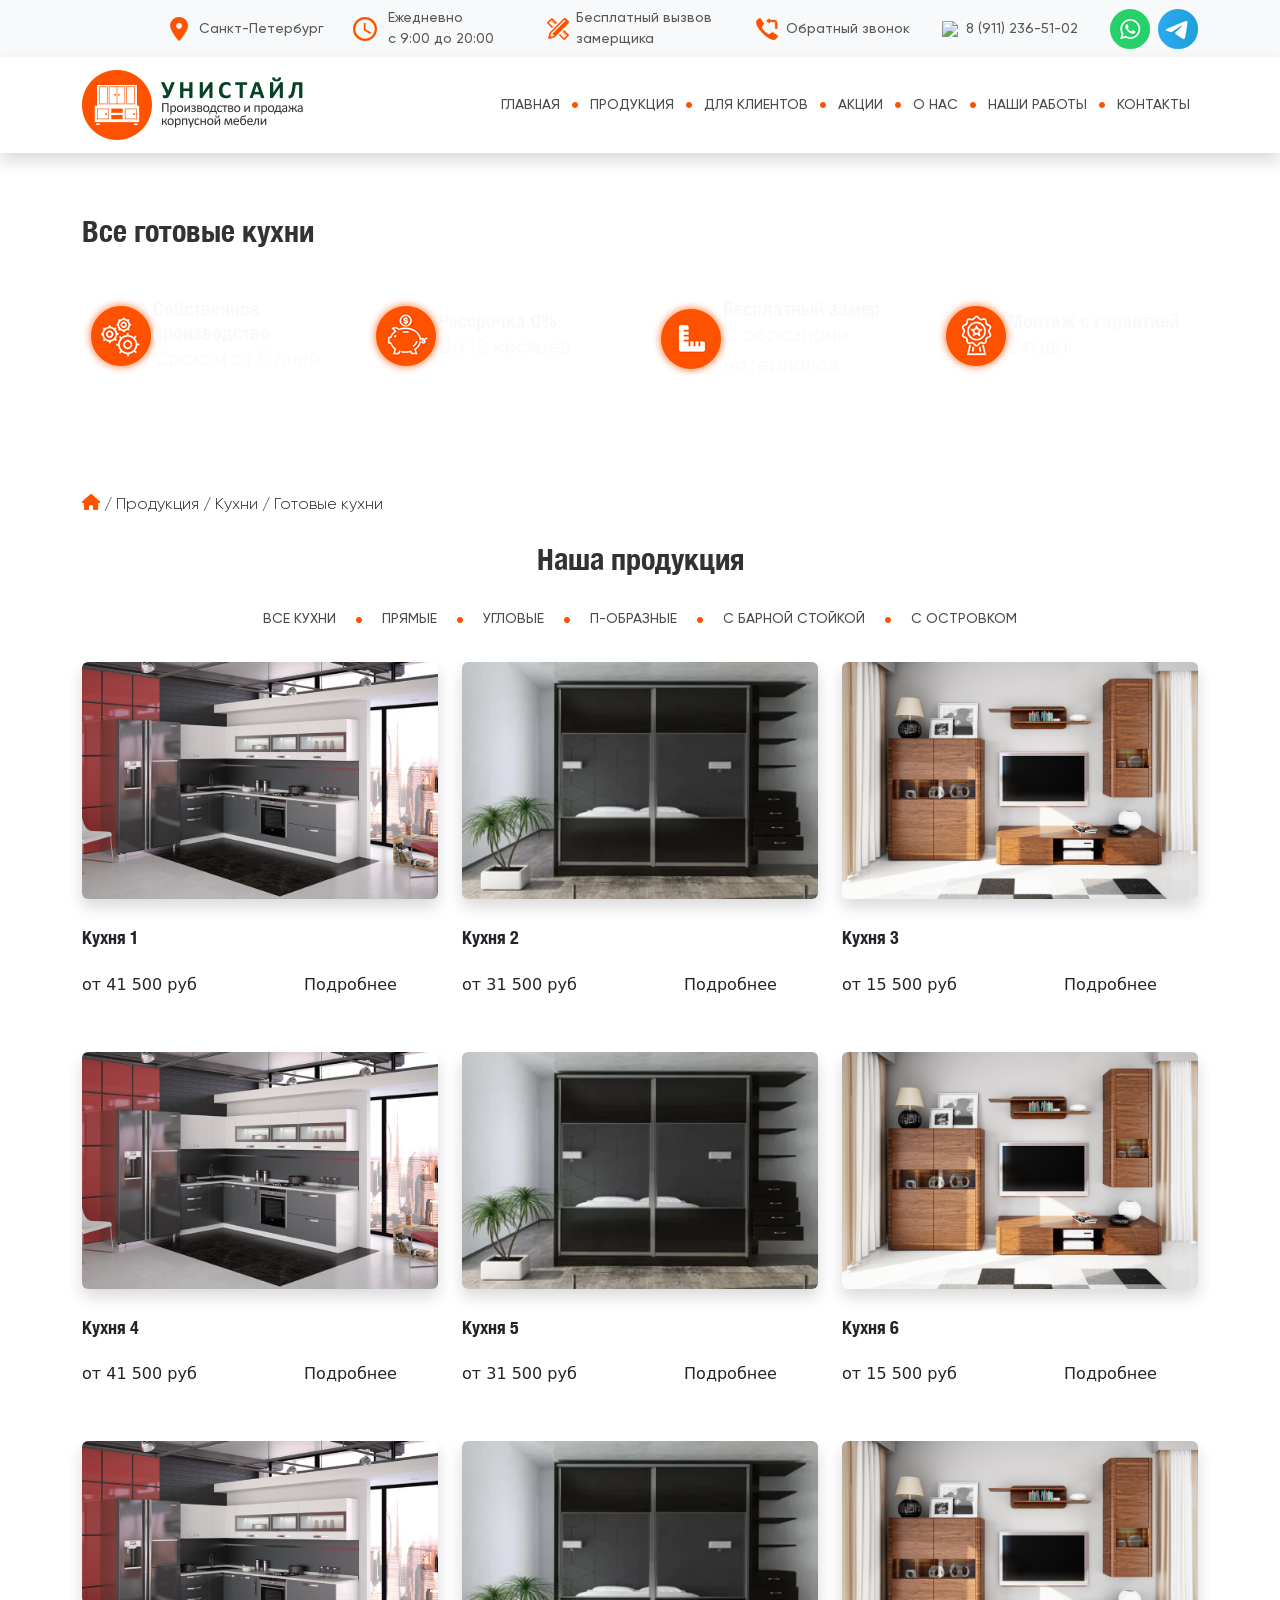
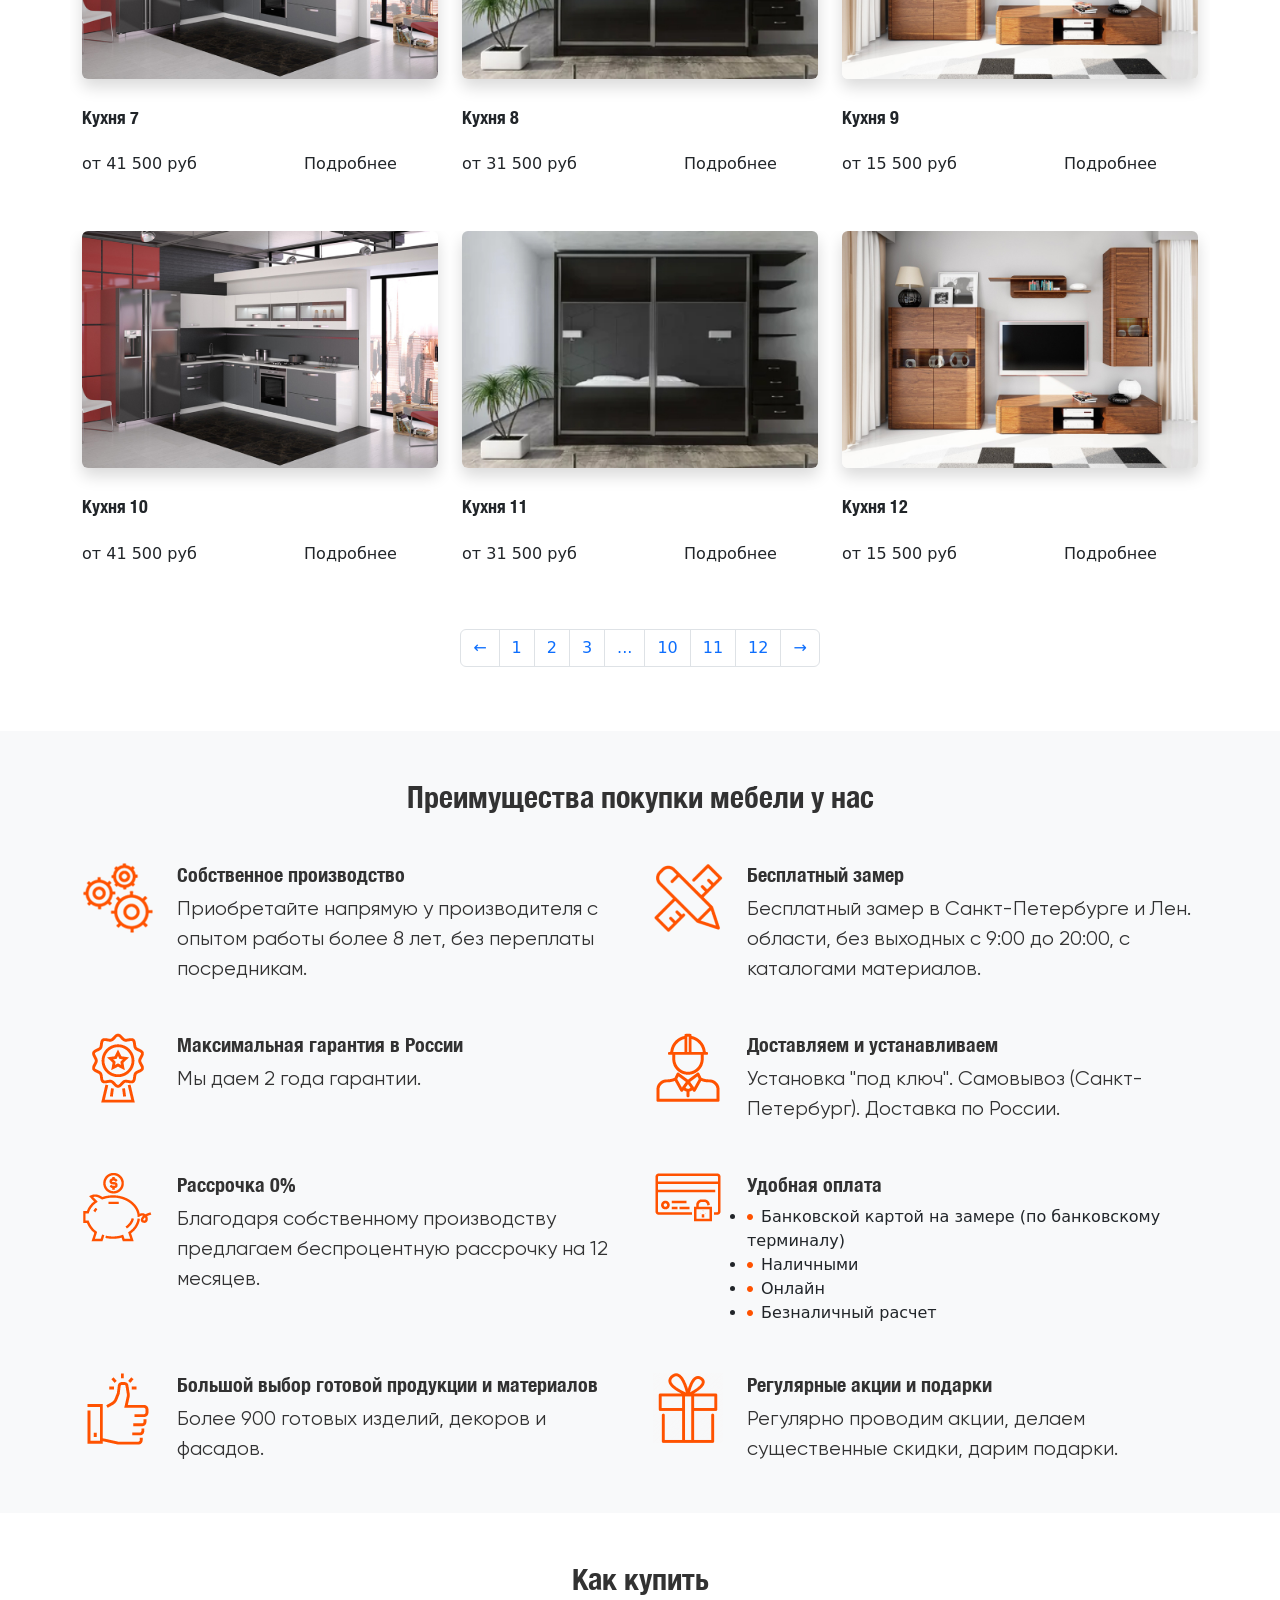
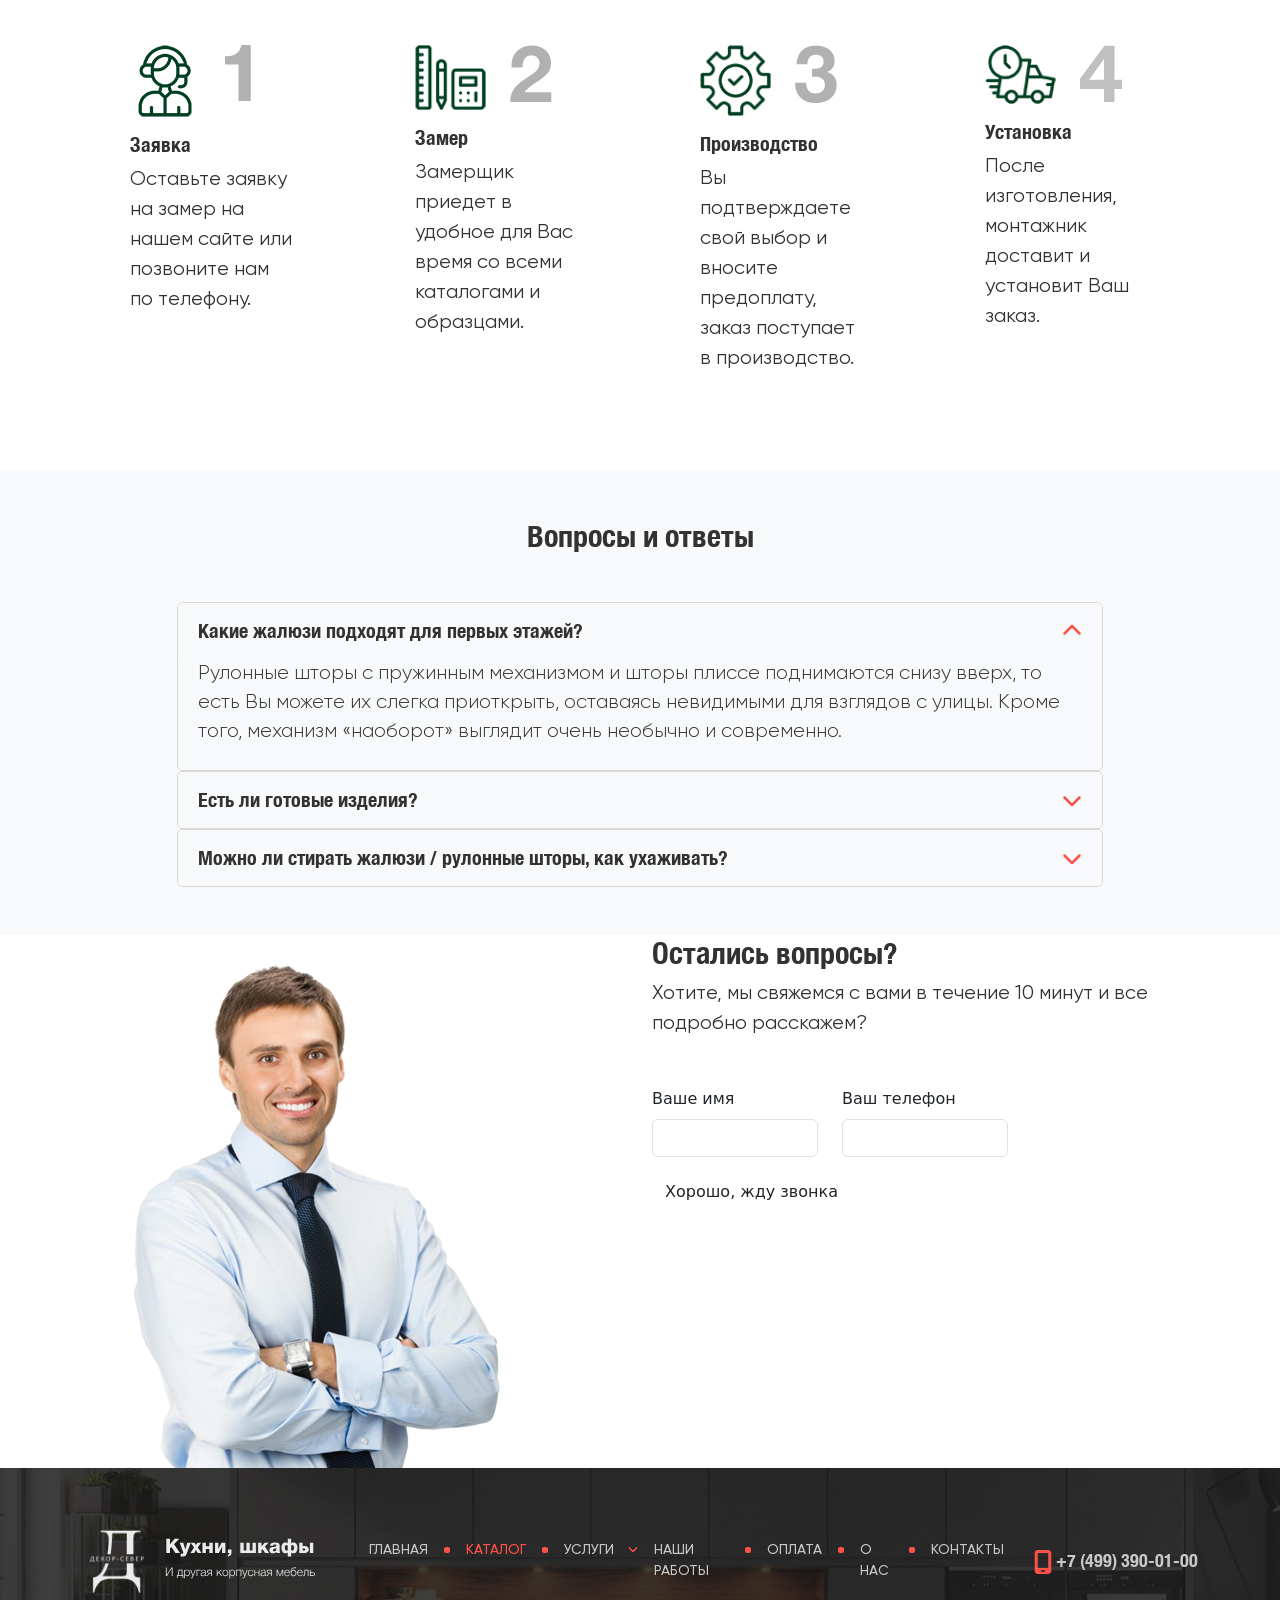
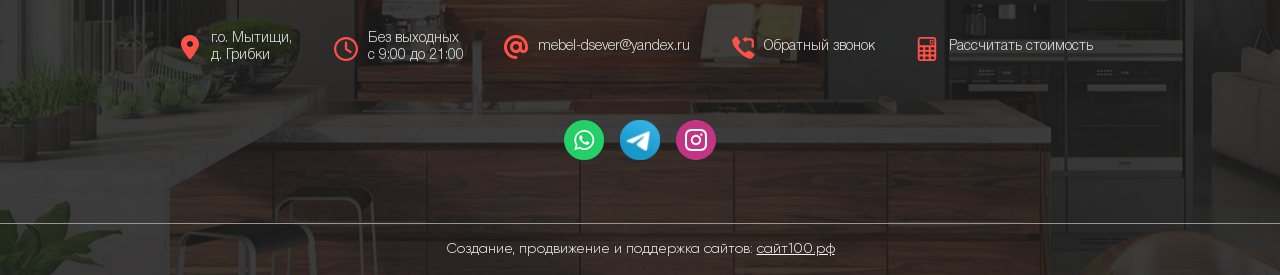
==== archive-product.html @ 32881d98 "Первый коммит" ====
<!doctype html>
<html lang="ru">
	<head>
		<!-- Required meta tags -->
		<meta charset="utf-8">
		<meta name="viewport" content="width=device-width, initial-scale=1">

		<!-- Bootstrap CSS -->
		<link href="css/bootstrap.min.css" rel="stylesheet">
		
		<!-- Style CSS -->
		<link href="css/theme.css" rel="stylesheet">
		<link href="css/theme-new.css" rel="stylesheet">
		
		<!-- Quiz CSS -->
		<link href="css/quiz.css" rel="stylesheet">

		<title>Каталог готовых кухонь «Унистайл»</title>
	</head>
	<body>
		
		
		<nav class="navbar navbar-expand-xl navbar-light bg-light d-none d-lg-block py-0" style="border-bottom: 1px solid #d7d7d7">
			<div class="container">
				<div class="collapse navbar-collapse" id="navbarSupportedContent1">
					<ul class="navbar-nav ms-auto mb-2 mb-lg-0 align-items-center">
						<li class="nav-item me-3">
							<a class="nav-link"><img src="img/ico/location.png" class="me-2">Санкт-Петербург</a>
						</li>
						<li class="nav-item me-3">
							<div class="row align-items-center">
								<div class="col-2">
									<img src="img/ico/clock-ico.png" style="position: relative; right: -5px;">
								</div>
								<div class="col-10">
									<span class="nav-link">Ежедневно<br>с 9:00 до 20:00</span>
								</div>
							</div>
						</li>
						<li class="nav-item me-3">
							<a class="nav-link" href="" data-bs-toggle="modal" data-bs-target="#measurerModal">
								<div class="row align-items-center">
									<div class="col-2">
										<img src="img/ico/vyzov-na-zamer-ico.png" style="position: relative; left: 5px;">
									</div>
									<div class="col-10" id="vyzov-na-zamer-top-menu-line-height">
										<span >Бесплатный вызвов<br>замерщика</span>
									</div>
								</div>
							</a>
						</li>
						<li class="nav-item me-3">
							<a class="nav-link" href="" data-bs-toggle="modal" data-bs-target="#callbackModal"><img src="img/ico/callback-ico.png" class="me-2">Обратный звонок</a>
						</li>
						<li class="nav-item me-3">
							<a id="top-menu-tel" class="nav-link" href="#"><img src="img/ico/mobail-phone-ico.png" class="me-2">8 (911) 236-51-02</a>
						</li>
						<li class="nav-item">
							<a class="nav-link ico-button pe-0" href="#"><img src="img/ico/whatsapp-ico.png"></a>
						</li>
						<li class="nav-item">
							<a class="nav-link ico-button pe-0" href="#"><img src="img/ico/telegram-ico.png"></a>
						</li>
						<!--li class="nav-item">
							<a class="nav-link ico-button pe-0" href="#"><img src="img/ico/inst-ico.png"></a>
						</>
						<li class="nav-item">
							<a class="nav-link ico-button" href="#"><img src="img/ico/vk-ico.png"></a>
						</li-->
					</ul>
				</div>
			</div>
		</nav>
		<nav id="top-menu-2" class="navbar navbar-expand-xl navbar-light bg-white shadow py-2">
			<div class="container">
				<a class="navbar-brand" href="#"><img src="img/ico/logo.png"></a>
				<button class="navbar-toggler" type="button" data-bs-toggle="collapse" data-bs-target="#navbarSupportedContent2" aria-controls="navbarSupportedContent2" aria-expanded="false" aria-label="Toggle navigation">
					<span class="navbar-toggler-icon"></span>
				</button>
				<div class="collapse navbar-collapse" id="navbarSupportedContent2">
					<ul class="navbar-nav ms-auto mb-2 mb-lg-0">
						<li class="nav-item">
							<a class="nav-link" href="index.html">Главная</a>
						</li>
						<li class="nav-item d-none d-xl-inline">
							<span class="nav-link px-1"><img src="img/ico/menu-point.png"></span>
						</li>
						<li class="nav-item">
							<a class="nav-link" aria-current="page" href="archive-product-cat.html">Продукция</a>
						</li>
						<li class="nav-item d-none d-xl-inline">
							<span class="nav-link px-1"><img src="img/ico/menu-point.png"></span>
						</li>
						<li class="nav-item">
							<a class="nav-link" href="for-clients.html">Для клиентов</a>
						</li>
						<li class="nav-item d-none d-xl-inline">
							<span class="nav-link px-1"><img src="img/ico/menu-point.png"></span>
						</li>
						<li class="nav-item">
							<a class="nav-link" href="actions.html">Акции</a>
						</li>
						<li class="nav-item d-none d-xl-inline">
							<span class="nav-link px-1"><img src="img/ico/menu-point.png"></span>
						</li>
						<li class="nav-item">
							<a class="nav-link" href="about-us.html">О нас</a>
						</li>
						<li class="nav-item d-none d-xl-inline">
							<span class="nav-link px-1"><img src="img/ico/menu-point.png"></span>
						</li>
						<li class="nav-item">
							<a class="nav-link" href="portfolio.html">Наши работы</a>
						</li>
						<li class="nav-item d-none d-xl-inline">
							<span class="nav-link px-1"><img src="img/ico/menu-point.png"></span>
						</li>
						<li class="nav-item">
							<a class="nav-link" href="#contacts-scroll-point">Контакты</a>
						</li>
						<!-- Mobile menu -->
						<li class="nav-item d-xl-none">
							<a class="nav-link" href="#">Бесплатный возов замерщика</a>
						</li>
						<li class="nav-item d-xl-none mb-2">
							<a id="top-menu-tel" class="nav-link" href="#">8 (911) 236-51-02</a>
						</li>
						<li class="nav-item d-xl-none">
							<a class="ico-button pe-2" href="#"><img src="img/ico/whatsapp-ico.png"></a>
							<a class="ico-button pe-2" href="#"><img src="img/ico/telegram-ico.png"></a>
							<!--a class="ico-button pe-2" href="#"><img src="img/ico/inst-ico.png"></a>
							<a class="ico-button" href="#"><img src="img/ico/vk-ico.png"></a-->
						</li>
						<!-- End mobile menu -->
					</ul>
				</div>
			</div>
		</nav>
		
		
		<!-- Header -->
		<header id="header-catalogy">
			<div class="container">
				<div class="row align-items-center text-start" style="min-height: 410px;">
					<div class="col py-5">
						<h1 class="mb-3">Каталог готовых кухонь</h1>
						<h2 class="mb-4 mb-md-5 header-sub-title">Все готовые кухни</h2>
						<!--p class="home-description mb-0">Собственное производство в Санкт-Петербурге жалюзи и рулонных штор, готовых и на заказ от 540 руб./м2. Оформляем окна любого размера и конфигурации. Бесплатный выезд замерщика с образцами. Срок изготовления и доставки от 2 до 5 дней. Гарантия 2 года. Европейская фурнитура.</p-->
						<!--button type="button" class="btn btn-lg btn-orange mt-4">Вызвать замерщика</button-->
						<!-- Home advantages -->
						<div class="row pb-2">
							<div class="col-md-6 col-lg-3 mb-2 mb-md-0">
								<div class="row align-items-center">
									<div class="col-2 col-md-3">
										<img src="img/ico/arounded-advantage-3.png">
									</div>
									<div class="col-10 col-md-9">
										<h3 class="text-light mb-0">Собственное производство</h3>
										<p class="text-light mb-0">Сроком от 5 дней</p>
									</div>
								</div>
							</div>
							<div class="col-md-6 col-lg-3 mb-2 mb-md-0">
								<div class="row align-items-center">
									<div class="col-2 col-md-3">
										<img src="img/ico/arounded-advantage-2.png">
									</div>
									<div class="col-10 col-md-9">
										<h3 class="text-light mb-0">Рассрочка 0%</h3>
										<p class="text-light mb-0">До 12 месяцев</p>
									</div>
								</div>
							</div>
							<div class="col-md-6 col-lg-3 mb-2 mb-md-0">
								<div class="row align-items-center">
									<div class="col-2 col-md-3">
										<img src="img/ico/arounded-advantage-1.png">
									</div>
									<div class="col-10 col-md-9">
										<h3 class="text-light mb-0">Бесплатный замер</h3>
										<p class="text-light mb-0">С образцами материалов</p>
									</div>
								</div>
							</div>
							<div class="col-md-6 col-lg-3 mb-md-0">
								<div class="row align-items-center">
									<div class="col-2 col-md-3">
										<img src="img/ico/arounded-advantage-4.png">
									</div>
									<div class="col-10 col-md-9">
										<h3 class="text-light mb-0">Монтаж с гарантией</h3>
										<p class="text-light mb-0">2 года!</p>
									</div>
								</div>
							</div>
						</div>
						<!-- /Home advantages -->
					</div>
				</div>
			</div>
		</header>
		<!-- /Header -->
		
		
		<!-- Archive product cat -->
		<section class="pb-5">
			<div class="container">
				<div class="row">
					<div class="col">
						<div class="breadcrumbs py-4">
							<a href="index.html"><img src="img/ico/home-breadcrumbs.png"></a> / <a href="archive-product-cat.html" style="text-decoration: none;">Продукция</a> /  <a href="archive-kitchen-cat.html" style="text-decoration: none;">Кухни</a> / Готовые кухни
						</div>
					</div>
				</div>
				<div class="row">
					<div class="col">
						<h2 class="text-center mb-3">Наша продукция</h2>
						<div class="title-line mb-3 mb-md-4"></div>
						<div class="nav-scroller mb-0 mb-md-4" id="navbarSupportedContent2">
							<ul class="nav justify-content-md-center d-flex m-auto">
								<li class="nav-item">
									<a class="nav-link ps-0" aria-current="page" href="archive-product.html">Все кухни</a>
								</li>
								<li class="nav-item d-none d-xl-inline">
									<span class="nav-link px-1"><img src="img/ico/menu-point.png"></span>
								</li>
								<li class="nav-item">
									<a class="nav-link" href="archive-product.html">Прямые</a>
								</li>
								<li class="nav-item d-none d-xl-inline">
									<span class="nav-link px-1"><img src="img/ico/menu-point.png"></span>
								</li>
								<li class="nav-item">
									<a class="nav-link" href="archive-product.html">Угловые</a>
								</li>
								<li class="nav-item d-none d-xl-inline">
									<span class="nav-link px-1"><img src="img/ico/menu-point.png"></span>
								</li>
								<li class="nav-item">
									<a class="nav-link" href="archive-product.html">П-образные</a>
								</li>
								<li class="nav-item d-none d-xl-inline">
									<span class="nav-link px-1"><img src="img/ico/menu-point.png"></span>
								</li>
								<li class="nav-item">
									<a class="nav-link" href="archive-product.html">С барной стойкой</a>
								</li>
								<li class="nav-item d-none d-xl-inline">
									<span class="nav-link px-1"><img src="img/ico/menu-point.png"></span>
								</li>
								<li class="nav-item">
									<a class="nav-link pe-0" href="archive-product.html">С островком</a>
								</li>
							</ul>
						</div>
						<div class="d-md-none text-center mb-4">
							<img src="img/ico/left-right-finger.png" style="opacity: 1; max-width: 25px;">
						</div>
						<div class="row mb-2">
							<div class="col-md-4 mb-5 project-entry">
								<a href="single-product.html">
									<div class="figure rounded shadow">
										<img src="img/product-cat-1.jpg" class="img-fluid">
									</div>
								</a>
								<h3 class="mb-3">Кухня 1</h3>
								<div class="row align-items-center">
									<div class="col mb-3 mb-lg-0">
										<span class="price">от 41 500 руб</span>
									</div>
									<div class="col text-lg-end">
										<button type="button" class="btn btn-orange" style="width: 175px;">Подробнее</button>
									</div>
								</div>
							</div>
							<div class="col-md-4 mb-5 project-entry">
								<a href="single-product.html">
									<div class="figure rounded shadow">
										<img src="img/product-cat-2.jpg" class="img-fluid">
									</div>
								</a>
								<h3 class="mb-3">Кухня 2</h3>
								<div class="row align-items-center">
									<div class="col mb-3 mb-lg-0">
										<span class="price">от 31 500 руб</span>
									</div>
									<div class="col text-lg-end">
										<button type="button" class="btn btn-orange" style="width: 175px;">Подробнее</button>
									</div>
								</div>
							</div>
							<div class="col-md-4 mb-5 project-entry">
								<a href="single-product.html">
									<div class="figure rounded shadow">
										<img src="img/product-cat-3.jpg" class="img-fluid">
									</div>
								</a>
								<h3 class="mb-3">Кухня 3</h3>
								<div class="row align-items-center">
									<div class="col mb-3 mb-lg-0">
										<span class="price">от 15 500 руб</span>
									</div>
									<div class="col text-lg-end">
										<button type="button" class="btn btn-orange" style="width: 175px;">Подробнее</button>
									</div>
								</div>
							</div>
							<div class="col-md-4 mb-5 project-entry">
								<a href="single-product.html">
									<div class="figure rounded shadow">
										<img src="img/product-cat-1.jpg" class="img-fluid">
									</div>
								</a>
								<h3 class="mb-3">Кухня 4</h3>
								<div class="row align-items-center">
									<div class="col mb-3 mb-lg-0">
										<span class="price">от 41 500 руб</span>
									</div>
									<div class="col text-lg-end">
										<button type="button" class="btn btn-orange" style="width: 175px;">Подробнее</button>
									</div>
								</div>
							</div>
							<div class="col-md-4 mb-5 project-entry">
								<a href="single-product.html">
									<div class="figure rounded shadow">
										<img src="img/product-cat-2.jpg" class="img-fluid">
									</div>
								</a>
								<h3 class="mb-3">Кухня 5</h3>
								<div class="row align-items-center">
									<div class="col mb-3 mb-lg-0">
										<span class="price">от 31 500 руб</span>
									</div>
									<div class="col text-lg-end">
										<button type="button" class="btn btn-orange" style="width: 175px;">Подробнее</button>
									</div>
								</div>
							</div>
							<div class="col-md-4 mb-5 project-entry">
								<a href="single-product.html">
									<div class="figure rounded shadow">
										<img src="img/product-cat-3.jpg" class="img-fluid">
									</div>
								</a>
								<h3 class="mb-3">Кухня 6</h3>
								<div class="row align-items-center">
									<div class="col mb-3 mb-lg-0">
										<span class="price">от 15 500 руб</span>
									</div>
									<div class="col text-lg-end">
										<button type="button" class="btn btn-orange" style="width: 175px;">Подробнее</button>
									</div>
								</div>
							</div>
							<div class="col-md-4 mb-5 project-entry">
								<a href="single-product.html">
									<div class="figure rounded shadow">
										<img src="img/product-cat-1.jpg" class="img-fluid">
									</div>
								</a>
								<h3 class="mb-3">Кухня 7</h3>
								<div class="row align-items-center">
									<div class="col mb-3 mb-lg-0">
										<span class="price">от 41 500 руб</span>
									</div>
									<div class="col text-lg-end">
										<button type="button" class="btn btn-orange" style="width: 175px;">Подробнее</button>
									</div>
								</div>
							</div>
							<div class="col-md-4 mb-5 project-entry">
								<a href="single-product.html">
									<div class="figure rounded shadow">
										<img src="img/product-cat-2.jpg" class="img-fluid">
									</div>
								</a>
								<h3 class="mb-3">Кухня 8</h3>
								<div class="row align-items-center">
									<div class="col mb-3 mb-lg-0">
										<span class="price">от 31 500 руб</span>
									</div>
									<div class="col text-lg-end">
										<button type="button" class="btn btn-orange" style="width: 175px;">Подробнее</button>
									</div>
								</div>
							</div>
							<div class="col-md-4 mb-5 project-entry">
								<a href="single-product.html">
									<div class="figure rounded shadow">
										<img src="img/product-cat-3.jpg" class="img-fluid">
									</div>
								</a>
								<h3 class="mb-3">Кухня 9</h3>
								<div class="row align-items-center">
									<div class="col mb-3 mb-lg-0">
										<span class="price">от 15 500 руб</span>
									</div>
									<div class="col text-lg-end">
										<button type="button" class="btn btn-orange" style="width: 175px;">Подробнее</button>
									</div>
								</div>
							</div>
							<div class="col-md-4 mb-5 project-entry">
								<a href="single-product.html">
									<div class="figure rounded shadow">
										<img src="img/product-cat-1.jpg" class="img-fluid">
									</div>
								</a>
								<h3 class="mb-3">Кухня 10</h3>
								<div class="row align-items-center">
									<div class="col mb-3 mb-lg-0">
										<span class="price">от 41 500 руб</span>
									</div>
									<div class="col text-lg-end">
										<button type="button" class="btn btn-orange" style="width: 175px;">Подробнее</button>
									</div>
								</div>
							</div>
							<div class="col-md-4 mb-5 project-entry">
								<a href="single-product.html">
									<div class="figure rounded shadow">
										<img src="img/product-cat-2.jpg" class="img-fluid">
									</div>
								</a>
								<h3 class="mb-3">Кухня 11</h3>
								<div class="row align-items-center">
									<div class="col mb-3 mb-lg-0">
										<span class="price">от 31 500 руб</span>
									</div>
									<div class="col text-lg-end">
										<button type="button" class="btn btn-orange" style="width: 175px;">Подробнее</button>
									</div>
								</div>
							</div>
							<div class="col-md-4 mb-5 project-entry">
								<a href="single-product.html">
									<div class="figure rounded shadow">
										<img src="img/product-cat-3.jpg" class="img-fluid">
									</div>
								</a>
								<h3 class="mb-3">Кухня 12</h3>
								<div class="row align-items-center">
									<div class="col mb-3 mb-lg-0">
										<span class="price">от 15 500 руб</span>
									</div>
									<div class="col text-lg-end">
										<button type="button" class="btn btn-orange" style="width: 175px;">Подробнее</button>
									</div>
								</div>
							</div>
						</div>
						<nav aria-label="Page navigation example">
							<ul class="pagination justify-content-center text-corporate-1">
								<li class="page-item"><a class="page-link" href="#">←</a></li>
								<li class="page-item"><a class="page-link" href="#">1</a></li>
								<li class="page-item"><a class="page-link" href="#">2</a></li>
								<li class="page-item"><a class="page-link" href="#">3</a></li>
								<li class="page-item"><a class="page-link" href="#">...</a></li>
								<li class="page-item"><a class="page-link" href="#">10</a></li>
								<li class="page-item"><a class="page-link" href="#">11</a></li>
								<li class="page-item"><a class="page-link" href="#">12</a></li>
								<li class="page-item"><a class="page-link" href="#">→</a></li>
							</ul>
						</nav>
					</div>
				</div>
			</div>
		</section>
		<!-- /Archive product cat -->
		
		
		<!-- What we will do --
		<section class="bg-light py-5">
			<div class="container">
				<div class="row">
					<div class="col">
						<h2 class="text-center mb-3">Что мы для Вас сделаем</h2>
						<div class="title-line mb-5"></div>
						<div class="row">
							<div class="col-md-6 mb-5">
								<div class="row">
									<div class="col-2">
										<img src="img/ico/measurement.png" class="img-fluid">
									</div>
									<div class="col-10">
										<h3>Бесплатно произведем замер и подбор материалов</h3>
										<p class="mb-0">Замерщик приедет в удобное для Вас время со всеми каталогами и образцами материалов.</p>
									</div>
								</div>
							</div>
							<div class="col-md-6 mb-5">
								<div class="row">
									<div class="col-2">
										<img src="img/ico/measurement.png" class="img-fluid">
									</div>
									<div class="col-10">
										<h3>Бесплатно произведем замер и подбор материалов</h3>
										<p class="mb-0">Замерщик приедет в удобное для Вас время со всеми каталогами и образцами материалов.</p>
									</div>
								</div>
							</div>
							<div class="col-md-6 mb-5 mb-md-0">
								<div class="row">
									<div class="col-2">
										<img src="img/ico/measurement.png" class="img-fluid">
									</div>
									<div class="col-10">
										<h3>Бесплатно произведем замер и подбор материалов</h3>
										<p class="mb-0">Замерщик приедет в удобное для Вас время со всеми каталогами и образцами материалов.</p>
									</div>
								</div>
							</div>
							<div class="col-md-6 mb-0">
								<div class="row">
									<div class="col-2">
										<img src="img/ico/measurement.png" class="img-fluid">
									</div>
									<div class="col-10">
										<h3>Бесплатно произведем замер и подбор материалов</h3>
										<p class="mb-0">Замерщик приедет в удобное для Вас время со всеми каталогами и образцами материалов.</p>
									</div>
								</div>
							</div>
						</div>
					</div>
				</div>
			</div>
		</section>
		<!-- /What we will do -->
		
		
		<!-- Advantages -->
		<section class="advantages bg-light py-5">
			<div class="container">
				<div class="row">
					<div class="col">
						<h2 class="text-center mb-3">Преимущества покупки мебели у нас</h2>
						<div class="title-line mb-5"></div>
						<div class="row">
							<div class="col-md-6 mb-5">
								<div class="row">
									<div class="col-2 text-center">
										<img src="img/ico/advantage-1.png" class="img-fluid">
									</div>
									<div class="col-10">
										<h3>Собственное производство</h3>
										<p class="mb-0">Приобретайте напрямую у производителя с опытом работы более 8 лет, без переплаты посредникам.</p>
									</div>
								</div>
							</div>
							<div class="col-md-6 mb-5">
								<div class="row">
									<div class="col-2 text-center">
										<img src="img/ico/advantage-9.png" class="img-fluid">
									</div>
									<div class="col-10">
										<h3>Бесплатный замер</h3>
										<p class="mb-0">Бесплатный замер в Санкт-Петербурге и Лен. области, без выходных с 9:00 до 20:00, с каталогами материалов.</p>
									</div>
								</div>
							</div>
							<div class="col-md-6 mb-5">
								<div class="row">
									<div class="col-2 text-center">
										<img src="img/ico/advantage-3.png" class="img-fluid">
									</div>
									<div class="col-10">
										<h3>Максимальная гарантия в России</h3>
										<p class="mb-0">Мы даем 2 года гарантии.</p>
									</div>
								</div>
							</div>
							<div class="col-md-6 mb-5">
								<div class="row">
									<div class="col-2 text-center">
										<img src="img/ico/advantage-8.png" class="img-fluid">
									</div>
									<div class="col-10">
										<h3>Доставляем и устанавливаем</h3>
										<p class="mb-0">Установка "под ключ". Самовывоз (Санкт-Петербург). Доставка по России.</p>
									</div>
								</div>
							</div>
							<div class="col-md-6 mb-5">
								<div class="row">
									<div class="col-2 text-center">
										<img src="img/ico/advantage-5.png" class="img-fluid">
									</div>
									<div class="col-10">
										<h3>Рассрочка 0%</h3>
										<p class="mb-0">Благодаря собственному производству предлагаем беспроцентную рассрочку на 12 месяцев.</p>
									</div>
								</div>
							</div>
							<div class="col-md-6 mb-5">
								<div class="row">
									<div class="col-2 text-center">
										<img src="img/ico/advantage-6.png" class="img-fluid">
									</div>
									<div class="col-10">
										<h3>Удобная оплата</h3>
										<ul class="mb-0 text-orange ps-0" style="">
											<li style="line-height: 24px;"><img src="img/ico/menu-point.png" class="me-2">Банковской картой на замере (по банковскому терминалу)</li>
											<li style="line-height: 24px;"><img src="img/ico/menu-point.png" class="me-2">Наличными </li>
											<li style="line-height: 24px;"><img src="img/ico/menu-point.png" class="me-2">Онлайн</li>
											<li style="line-height: 24px;"><img src="img/ico/menu-point.png" class="me-2">Безналичный расчет</li>
										</ul>
									</div>
								</div>
							</div>
							<div class="col-md-6 mb-5 mb-md-0">
								<div class="row">
									<div class="col-2 text-center">
										<img src="img/ico/advantage-7.png" class="img-fluid">
									</div>
									<div class="col-10">
										<h3>Большой выбор готовой продукции и материалов</h3>
										<p class="mb-0">Более 900 готовых изделий, декоров и фасадов.</p>
									</div>
								</div>
							</div>
							<div class="col-md-6 mb-0">
								<div class="row">
									<div class="col-2 text-center">
										<img src="img/ico/advantage-10.png" class="img-fluid">
									</div>
									<div class="col-10">
										<h3>Регулярные акции и подарки</h3>
										<p class="mb-0">Регулярно проводим акции, делаем существенные скидки, дарим подарки.</p>
									</div>
								</div>
							</div>
						</div>
					</div>
				</div>
			</div>
		</section>
		<!-- /Advantages -->
		
		
		<!-- Process -->
		<section class="advantages bg-white py-5">
			<div class="container">
				<div class="row">
					<div class="col">
						<h2 class="text-center mb-3">Как купить</h2>
						<div class="title-line mb-5"></div>
						<div class="row justify-content-around">
							<div class="col-md-2 mb-5">
								<div class="row">
									<div class="col-6 text-center">
										<img src="img/ico/process-1.png" class="img-fluid">
									</div>
									<div class="col-6">
										<img src="img/ico/1.png" class="img-fluid">
									</div>
								</div>
								<div class="row pt-3">
									<div class="col">
										<h3>Заявка</h3>
										<p class="mb-0">Оставьте заявку на замер на нашем сайте или позвоните нам по телефону.</p>
									</div>
								</div>
							</div>
							<div class="col-md-2 mb-5">
								<div class="row">
									<div class="col-6 text-center">
										<img src="img/ico/process-2.png" class="img-fluid">
									</div>
									<div class="col-6">
										<img src="img/ico/2.png" class="img-fluid">
									</div>
								</div>
								<div class="row pt-3">
									<div class="col">
										<h3>Замер</h3>
										<p class="mb-0">Замерщик приедет в удобное для Вас время со всеми каталогами и образцами.</p>
									</div>
								</div>
							</div>
							<div class="col-md-2 mb-5">
								<div class="row">
									<div class="col-6 text-center">
										<img src="img/ico/process-3.png" class="img-fluid">
									</div>
									<div class="col-6">
										<img src="img/ico/3.png" class="img-fluid">
									</div>
								</div>
								<div class="row pt-3">
									<div class="col">
										<h3>Производство</h3>
										<p class="mb-0">Вы подтверждаете свой выбор и вносите предоплату, заказ поступает в производство.</p>
									</div>
								</div>
							</div>
							<div class="col-md-2 mb-5">
								<div class="row">
									<div class="col-6 text-center">
										<img src="img/ico/process-4.png" class="img-fluid">
									</div>
									<div class="col-6">
										<img src="img/ico/4.png" class="img-fluid">
									</div>
								</div>
								<div class="row pt-3">
									<div class="col">
										<h3>Установка</h3>
										<p class="mb-0">После изготовления, монтажник доставит и установит Ваш заказ.</p>
									</div>
								</div>
							</div>
						</div>
					</div>
				</div>
			</div>
		</section>
		<!-- /Process -->
		
		
		<!-- Frequent questions -->
		<section class="advantages bg-light py-5">
			<div class="container">
				<div class="row justify-content-center">
					<div class="col-lg-10">
						<h2 class="text-center mb-3">Вопросы и ответы</h2>
						<div class="title-line mb-5"></div>
						<div class="accordion" id="accordionExample">
							<div class="accordion-item">
								<h3 class="accordion-header" id="heading-1">
									<button class="accordion-button" type="button" data-bs-toggle="collapse" data-bs-target="#collapse-1" aria-expanded="true" aria-controls="collapse-1">
										Какие жалюзи подходят для первых этажей?
									</button>
								</h3>
								<div id="collapse-1" class="accordion-collapse collapse show" aria-labelledby="heading-1" data-bs-parent="#accordionExample">
									<div class="accordion-body">
										Рулонные шторы с пружинным механизмом и шторы плиссе поднимаются снизу вверх, то есть Вы можете их слегка приоткрыть, оставаясь невидимыми для взглядов с улицы. Кроме того, механизм «наоборот» выглядит очень необычно и современно.
									</div>
								</div>
							</div>
							<div class="accordion-item">
								<h2 class="accordion-header" id="heading-2">
									<button class="accordion-button collapsed" type="button" data-bs-toggle="collapse" data-bs-target="#collapse-2" aria-expanded="false" aria-controls="collapse-2">
										Есть ли готовые изделия?
									</button>
								</h2>
								<div id="collapse-2" class="accordion-collapse collapse" aria-labelledby="heading-2" data-bs-parent="#accordionExample">
									<div class="accordion-body">
										Рулонные шторы с пружинным механизмом и шторы плиссе поднимаются снизу вверх, то есть Вы можете их слегка приоткрыть, оставаясь невидимыми для взглядов с улицы. Кроме того, механизм «наоборот» выглядит очень необычно и современно.
									</div>
								</div>
							</div>
							<div class="accordion-item">
								<h2 class="accordion-header" id="heading-3">
									<button class="accordion-button collapsed" type="button" data-bs-toggle="collapse" data-bs-target="#collapse-3" aria-expanded="false" aria-controls="collapse-3">
										Можно ли стирать жалюзи / рулонные шторы, как ухаживать?
									</button>
								</h2>
								<div id="collapse-3" class="accordion-collapse collapse" aria-labelledby="heading-3" data-bs-parent="#accordionExample">
									<div class="accordion-body">
										Рулонные шторы с пружинным механизмом и шторы плиссе поднимаются снизу вверх, то есть Вы можете их слегка приоткрыть, оставаясь невидимыми для взглядов с улицы. Кроме того, механизм «наоборот» выглядит очень необычно и современно.
									</div>
								</div>
							</div>
						</div>
					</div>
				</div>
			</div>
		</section>
		<!-- /Frequent questions -->
		
		
		<!-- Order -->
		<section class="bg-white order-section">
			<div class="container">
				<div class="row">
					<div class="d-none d-md-block col-md-6" style="position: relative;">
						<img src="img/ico/men.png">
					</div>
					<div class="col-md-6">
						<h2>Остались вопросы?</h2>
						<p style="max-width: 570px;">Хотите, мы свяжемся с вами в течение 10 минут и все подробно расскажем?</p>
						<div class="title-line mb-5" style="margin: unset;"></div>
						<form method="post" action="">
							<div class="row">
								<div class="col-md-4">
									<label for="exampleFormControlInput1" class="form-label">Ваше имя</label>
									<input type="text" class="form-control" id="exampleFormControlInput1">
								</div>
								<div class="col-md-4">
									<label for="exampleFormControlInput2" class="form-label">Ваш телефон</label>
									<input type="text" class="form-control telMask" id="exampleFormControlInput2">
								</div>
							</div>
							<div class="row">
								<div class="col">
									<button type="button" class="btn btn-orange mt-3">Хорошо, жду звонка</button>
								</div>
							</div>
						</form>
					</div>
				</div>
			</div>
		</section>
		<!-- /Order -->
		
		
		<!-- Contacts -->
		<div id="contacts-sp" class="scroll-points"></div>
		<section class="contacts-section-3">
			<div class="container pt-5 pb-2 pb-md-4">
				<div class="row align-items-center justify-content-center">
					<div class="col-md-12 pt-2 pb-3">
						<nav id="contacts-menu-1" class="navbar-light">
							
							<!-- Desktop version -->
							<div class="row h-100 justify-content-center align-items-center d-none d-lg-flex">
								<div class="col-3">
									<a href="#">
										<img id="navbar-brand-img" src="img/ico/logo-light.svg" class="img-fluid">
									</a>
								</div>
								<div class="col-7">
									<nav id="contacts-menu-2" class="navbar navbar-expand-xl navbar-light">
										<div class="collapse navbar-collapse">					
											<ul id="menu-main-menu-1" class="navbar-nav m-auto mb-2 mb-lg-0 ">
												<li  class="menu-item nav-item">
													<a href="index.html" class="nav-link">Главная</a>
												</li>
												<li class="nav-item d-none d-xl-inline">
													<span class="nav-link ">
														<img src="img/ico/menu-dec.svg">
													</span>
												</li>
												<li  class="menu-item nav-item">
													<a href="archive-product.html" class="nav-link active">Каталог</a>
												</li>
												<li class="nav-item d-none d-xl-inline">
													<span class="nav-link ">
														<img src="img/ico/menu-dec.svg">
													</span>
												</li>
												<li  class="menu-item nav-item">
													<a href="#" class="nav-link dropdown-toggle" href="archive-product-portfolio.html" id="navbarLightDropdownMenuLink" role="button" data-bs-toggle="dropdown" aria-expanded="false">Услуги</a>
													<ul class="dropdown-menu dropdown-menu-light py-1" style="border-radius: 5px; transition: .25s;" aria-labelledby="navbarLightDropdownMenuLink">
											            <li><a class="dropdown-item nav-item" href="archive-product-portfolio.html">Кухни на заказ</a></li>
														<li><a class="dropdown-item nav-item" href="#">Доставка и сборка</a></li>
														<li><a class="dropdown-item nav-item" href="painting.html">Покраска</a></li>
														<li><a class="dropdown-item nav-item" href="cutting.html">Распил материалов</a></li>
											        </ul>
												</li>
												<li  class="menu-item nav-item">
													<a href="#" class="nav-link ">Наши работы</a>
												</li>
												<li class="nav-item d-none d-xl-inline">
													<span class="nav-link ">
														<img src="img/ico/menu-dec.svg">
													</span>
												</li>
												<li  class="menu-item nav-item">
													<a href="#" class="nav-link">Оплата</a>
												</li>
												<li class="nav-item d-none d-xl-inline">
													<span class="nav-link ">
														<img src="img/ico/menu-dec.svg">
													</span>
												</li>
												<li  class="menu-item nav-item">
													<a href="#" class="nav-link">О нас</a>
												</li>
												<li class="nav-item d-none d-xl-inline">
													<span class="nav-link ">
														<img src="img/ico/menu-dec.svg">
													</span>
												</li>
												<li  class="menu-item nav-item">
													<a href="#" class="nav-link">Контакты</a>
												</li>											
											</ul>
										</div>
									</nav>
								</div>
								<div class="col-2 text-end">
									<a href="tel:‪84993900100" class="contacts-phone">‪
										<img src="img/ico/mobile-phone-ico.svg" class="me-1">+7 <span>(499)</span> 390-01-00‬
									</a>
								</div>
							</div>
							<!-- End Desktop version -->
									
							
							<!-- Mobail version -->
							<div class="row d-lg-none">
								<div class="col-12 mb-4">
									<a href="#">
										<img id="navbar-brand-img" src="img/ico/logo-light.svg" class="img-fluid">
									</a>
								</div>
								<div class="col-12">
									<ul class="mb-2">
										<li class="nav-item">
											<a href="#" class="nav-link ps-0 pb-2">
												<div style="display: flex;" class="align-items-center">
													<div class="nav-li-float-left">
														<img src="img/ico/location-ico.svg">
													</div>
													<div class="nav-li-float-right" >
														<span>г.o. Мытищи, д. Грибки</span>
													</div>
													<div style="clear: both;"></div>
												</div>
											</a>
										</li>
										<li class="nav-item">
											<a href="#" class="nav-link ps-0 py-2">
												<div style="display: flex;" class="align-items-center">
													<div class="nav-li-float-left">
														<img src="img/ico/clock-ico.svg" class="pt-1">
													</div>
													<div class="nav-li-float-right" >
														<span>Пн-Пт, с 9:00 до 18:00</span>
													</div>
													<div style="clear: both;"></div>
												</div>
											</a>
										</li>
										<li class="nav-item">
											<a href="mailto:mebel-dsever@yandex.ru" class="nav-link ps-0 py-2">
												<!--img src="img/ico/email-ico.svg" class="pe-2">
												<span>mebel-dsever@yandex.ru</span-->
												
												<div style="display: flex;" class="align-items-center">
													<div class="nav-li-float-left">
														<img src="img/ico/email-ico.svg">
													</div>
													<div class="nav-li-float-right">
														<span>mebel-dsever@yandex.ru</span>
													</div>
													<div style="clear: both;"></div>
												</div>
											</a>
										</li>
										<li class="nav-item">
											<a href="#" class="nav-link ps-0 py-2">
												<div style="display: flex;" class="align-items-center">
													<div class="nav-li-float-left">
														<img src="img/ico/callback-ico.svg" >
													</div>
													<div class="nav-li-float-right" >
														<span>Обратный звонок</span>
													</div>
													<div style="clear: both;"></div>
												</div>
											</a>
										</li>
										<li class="nav-item">
											<a class="nav-link ps-0 py-2" data-bs-toggle="modal" data-bs-target="#calculatePriceWithDownloadModal">
												<div style="display: flex;" class="align-items-center">      
													<div class="nav-li-float-left">
														<img src="img/ico/calculator-ico.svg" class="pt-1">
													</div>
													<div class="nav-li-float-right" >
														<span>Рассчитать стоимость</span>
													</div>
													<div style="clear: both;"></div>
												</div>
											</a>
										</li>
									</ul>
								</div>
								<div class="col-12">
									<a href="tel:‪89256424787" class="contacts-phone">‪
										<img src="img/ico/mobile-phone-ico.svg" class="pe-2"> +7<span>(499)</span> 390-01-00‬
									</a>
								</div>
							</div>
							<!-- END Mobail version -->

						</nav>
					</div>
				</div>				
				<div class="row align-items-center justify-content-center d-none d-lg-flex" style="margin-bottom: 40px;">
					<div class="col-12 pt-2">
						<nav id="contacts-menu-1" class="navbar-light">
	
							<!-- Desktop version -->
							<ul class="nav justify-content-center align-items-center">
								<li class="nav-item me-1 me-lg-2">
									<a class="nav-link" href="#">
										<div style="display: flex;" class="align-items-center">
											<div class="nav-li-float-left">
												<img src="img/ico/location-ico.svg">
											</div>
											<div class="nav-li-float-right" >
												<span>г.o. Мытищи,<br>д. Грибки</span>
											</div>
											<div style="clear: both;"></div>
										</div>
									</a>
								</li>
								<li class="nav-item me-1 me-lg-2">
									<a class="nav-link" href="#">
										<div style="display: flex;" class="align-items-center">
											<div class="nav-li-float-left">
												<img src="img/ico/clock-ico.svg" class="pt-1">
											</div>
											<div class="nav-li-float-right" >
												<span>Без выходных<br>с 9:00 до 21:00</span>
											</div>
											<div style="clear: both;"></div>
										</div>
									</a>
								</li>
								<li class="nav-item me-1 me-lg-2">
									<a href="mailto:mebel-dsever@yandex.ru" class="nav-link">
										<div style="display: flex;" class="align-items-center">
											<div class="nav-li-float-left">
												<img src="img/ico/email-ico.svg">
											</div>
											<div class="nav-li-float-right">
												<span>mebel-dsever@yandex.ru</span>
											</div>
											<div style="clear: both;"></div>
										</div>
									</a>
								</li>
								<li class="nav-item me-1 me-lg-2">
									<a href="#" class="nav-link" data-bs-toggle="modal" data-bs-target="#callbackModal">
										<div style="display: flex;" class="align-items-center">
											<div class="nav-li-float-left">
												<img src="img/ico/callback-ico.svg" >
											</div>
											<div class="nav-li-float-right" >
												<span>Обратный звонок</span>
											</div>
											<div style="clear: both;"></div>
										</div>
									</a>
								</li>
								<li class="nav-item me-1 me-lg-2">
									<a class="nav-link" href="#" data-bs-toggle="modal" data-bs-target="#calculatePriceWithDownloadModal">
										<div style="display: flex;" class="align-items-center">      
											<div class="nav-li-float-left">
												<img src="img/ico/calculator-ico.svg" class="pt-1">
											</div>
											<div class="nav-li-float-right" >
												<span>Рассчитать стоимость</span>
											</div>
											<div style="clear: both;"></div>
										</div>
									</a>
								</li>
							</ul>
									
									
								
							<!-- End Desktop version -->
									
							<!-- Mobail version -->
							<!--div class="row d-lg-none">
								<div class="col-12 mb-4">
									<a href="#">
										<img id="navbar-brand-img" src="img/ico/logo-light.svg" class="img-fluid">
									</a>
								</div>
								<div class="col-12">
									<ul class="mb-2">
										<li class="nav-item me-1 me-lg-3">
											<a class="nav-link" href="#">
												<div style="display: flex;" class="align-items-center">
													<div class="nav-li-float-left">
														<img src="img/ico/location-ico.svg">
													</div>
													<div class="nav-li-float-right" >
														г.o. Мытищи,<br>д. Грибки
													</div>
													<div style="clear: both;"></div>
												</div>
											</a>
										</li>
										<li class="nav-item">
											<a href="#" class="nav-link ps-0">
												<img src="img/ico/clock-ico.svg">
												<span>Пн-Пт: 9:00-18:00</span>
											</a>
										</li>
										<li class="nav-item">
											<a href="mailto:mebel-dsever@yandex.ru" class="nav-link ps-0">
												<img src="img/ico/email-ico.svg">
												<span>mebel-dsever@yandex.ru</span>
											</a>
										</li>
									</ul>
								</div>
								<div class="col-12">
									<a href="tel:‪89256424787" class="contacts-phone">‪8 <span>(925)</span> 642-47-87</a>
								</div>
							</div-->
							<!-- END Mobail version -->

						</nav>
					</div>
				</div>				
				<div class="row justify-content-center" style="margin-bottom: 23px;">
					<div class="col-md-8 ps-4 ps-md-0">
						<ul class="nav justify-content-lg-center mb-lg-0">
							<li class="nav-item">
								<a class="nav-link ico-button px-0" href="https://wa.me/79361385058?web=1&app_absent=1">
									<img src="img/ico/whatsapp-ico.png">
								</a>
							</li>
							<li class="nav-item">
								<a class="nav-link ico-button pe-0" href="https://t.me/vasilyevr">
									<img src="img/ico/telegram-ico.svg">
								</a>
							</li>
							<li class="nav-item">
								<a class="nav-link ico-button pe-0" href="https://www.instagram.com/pokraska.dekor_sever/">
									<img src="img/ico/instagram-ico.svg">
								</a>
							</li>
						</ul>
					</div>
				</div>	
				<div class="row">
					<div class="col-lg-8 pt-2 mb-5 mb-lg-0">
						<div class="row d-lg-none justify-content-center">
							<div class="col-6 left-col-footer-menu">
								<ul id="menu-main-menu-2" class="navbar-nav ms-3 text-md-center mb-lg-0 ">
									<li  class="menu-item nav-item">
										<a href="index.html" class="nav-link">Главная</a>
									</li>
									<li class="nav-item d-none d-xl-inline">
										<span class="nav-link ">
											<img src="img/ico/menu-point.svg">
										</span>
									</li>
									<li  class="menu-item nav-item">
										<a href="archive-product.html" class="nav-link active">Каталог</a>
									</li>
									<li class="nav-item d-none d-xl-inline">
										<span class="nav-link ">
											<img src="img/ico/menu-point.svg">
										</span>
									</li>
									<li  class="menu-item nav-item" style="position: relative;">	
										<a href="#" class="nav-link dropdown-toggle" href="archive-product-portfolio.html" id="navbarLightDropdownMenuLink1" role="button" data-bs-toggle="dropdown" aria-expanded="false">Услуги</a>
										<ul class="dropdown-menu dropdown-menu-light py-1" style="border-radius: 5px;" aria-labelledby="navbarLightDropdownMenuLink1">
								            <li><a class="dropdown-item nav-item" href="archive-product-portfolio.html">Кухни на заказ</a></li>
											<li><a class="dropdown-item nav-item" href="#">Доставка и сборка</a></li>
											<li><a class="dropdown-item nav-item" href="painting.html">Покраска</a></li>
											<li><a class="dropdown-item nav-item" href="cutting.html">Распил материалов</a></li>
								        </ul>
									</li>
									<li class="nav-item d-none d-xl-inline">
										<span class="nav-link ">
											<img src="img/ico/menu-point.svg">
										</span>
									</li>
									<li  class="menu-item nav-item">
										<a href="#" class="nav-link">Наши работы</a>
									</li>
									<li class="nav-item d-none d-xl-inline">
										<span class="nav-link ">
											<img src="img/ico/menu-point.svg">
										</span>
									</li>
									<li  class="menu-item nav-item">
										<a href="#" class="nav-link">Оплата</a>
									</li>
									<li class="nav-item d-none d-xl-inline">
										<span class="nav-link ">
											<img src="img/ico/menu-point.svg">
										</span>
									</li>
									<li  class="menu-item nav-item">
										<a href="#" class="nav-link">О нас</a>
									</li>
									<li class="nav-item d-none d-xl-inline">
										<span class="nav-link ">
											<img src="img/ico/menu-point.svg">
										</span>
									</li>
									<li  class="menu-item nav-item">
										<a href="#" class="nav-link">Контакты</a>
									</li>
								</ul>							
							</div>
							<div class="col-6 right-col-footer-menu">
								<ul id="menu-main-menu-3" class="navbar-nav ms-auto text-md-center mb-lg-0 ">
									<li  class="menu-item nav-item">
										<a href="index.html" class="nav-link">Главная</a>
									</li>
									<li class="nav-item d-none d-xl-inline">
										<span class="nav-link ">
											<img src="img/ico/menu-point.svg">
										</span>
									</li>
									<li  class="menu-item nav-item">
										<a href="archive-product.html" class="nav-link active">Каталог</a>
									</li>
									<li class="nav-item d-none d-xl-inline">
										<span class="nav-link ">
											<img src="img/ico/menu-point.svg">
										</span>
									</li>
									<li  class="menu-item nav-item">
										<a href="#" class="nav-link dropdown-toggle" href="archive-product-portfolio.html" id="navbarLightDropdownMenuLink2" role="button" data-bs-toggle="dropdown" aria-expanded="false">Услуги</a>
										<ul class="dropdown-menu dropdown-menu-light py-1" style="border-radius: 5px; transition: .25s;" aria-labelledby="navbarLightDropdownMenuLink2">
								            <li><a class="dropdown-item nav-item" href="archive-product-portfolio.html">Кухни на заказ</a></li>
										<li><a class="dropdown-item nav-item" href="#">Доставка и сборка</a></li>
										<li><a class="dropdown-item nav-item" href="painting.html">Покраска</a></li>
										<li><a class="dropdown-item nav-item" href="cutting.html">Распил материалов</a></li>
								        </ul>
									</li>
									<li class="nav-item d-none d-xl-inline">
										<span class="nav-link ">
											<img src="img/ico/menu-point.svg">
										</span>
									</li>
									<li  class="menu-item nav-item">
										<a href="#" class="nav-link">Наши работы</a>
									</li>
									<li class="nav-item d-none d-xl-inline">
										<span class="nav-link ">
											<img src="img/ico/menu-point.svg">
										</span>
									</li>
									<li  class="menu-item nav-item">
										<a href="#" class="nav-link">Оплата</a>
									</li>
									<li class="nav-item d-none d-xl-inline">
										<span class="nav-link ">
											<img src="img/ico/menu-point.svg">
										</span>
									</li>
									<li  class="menu-item nav-item">
										<a href="#" class="nav-link">О нас</a>
									</li>
									<li class="nav-item d-none d-xl-inline">
										<span class="nav-link ">
											<img src="img/ico/menu-point.svg">
										</span>
									</li>
									<li  class="menu-item nav-item">
										<a href="#" class="nav-link ">Контакты</a>
									</li>
								</ul>							
							</div>
						</div>
					</div>
				</div>
			</div>


			<!-- Footer -->
			<footer>
				<div class="container">
					<div class="row">
						<div class="col text-start text-md-center">
							<div id="im-in-footer">Создание, продвижение и поддержка сайтов:
								<a href="#" class="text-light">сайт100.рф</a>
							</div>
						</div>
					</div>
				</div>
			</footer>
			<!--  /F/ooter  -->

		</section>
		<!-- /Contacts -->
		
		
		<!-- Callback Modal -->
		<div class="modal fade" id="callbackModal" tabindex="-1" aria-labelledby="callbackModalLabel" aria-hidden="true">
			<div class="modal-dialog modal-dialog-centered">
				<form method="post" action="callback-mail.php" class="modal-content">
					<div class="modal-header">
						<h5 class="modal-title" id="callbackModalLabel">Обратный звонок</h5>
						<button type="button" class="btn-close" data-bs-dismiss="modal" aria-label="Close"></button>
					</div>
					<div class="modal-body">
						<div class="row">
							<div class="col">
								<p><small>Мы свяжемся с Вами в удобное для Вас время и ответим на все вопросы! Для звонка введите Ваше имя и телефон.</small></p>
							</div>
						</div>
						<div class="row">
							<div class="col-md-6 mb-3 mb-md-0">
								<input type="text" name="name" class="form-control" placeholder="Ваше имя">
							</div>
							<div class="col-md-6">
								<input type="text" name="tel" class="form-control telMask" placeholder="Ваш телефон*">
							</div>
						</div>
					</div>
					<div class="modal-footer">
						<button type="submit" class="btn btn-orange mx-auto">Перезвонить</button>
					</div>
				</form>
			</div>
		</div>
		<!-- /Callback Modal -->
		
		
		<!-- Measurer Modal -->
		<div class="modal fade" id="measurerModal" tabindex="-1" aria-labelledby="measurerModalLabel" aria-hidden="true">
			<div class="modal-dialog modal-dialog-centered">
				<form method="post" action="callback-mail.php" class="modal-content">
					<div class="modal-header">
						<h5 class="modal-title" id="measurerModalLabel">Вызов замерщика (бесплатно)</h5>
						
						<button type="button" class="btn-close" data-bs-dismiss="modal" aria-label="Close"></button>
					</div>
					<div class="modal-body">
						<div class="row">
							<div class="col">
								<p><small>Наш специалист приедет в удобное для Вас время, произведет замеры, ознакомит с продукцией и материалами, проконсультирует по всем вопросам! Для связи с замерщиком введите Ваше имя и телефон.</small></p>
							</div>
						</div>
						<div class="row">
							<div class="col-md-6 mb-3">
								<input type="text" name="name" class="form-control" placeholder="Ваше имя">
							</div>
							<div class="col-md-6 mb-3">
								<input type="text" name="tel" class="form-control telMask" placeholder="Ваш телефон*">
							</div>
							<div class="col-12 mb-3">
								<input type="text" name="tel" class="form-control" placeholder="Адрес объекта*">
							</div>
							<div class="col-12 mb-3">
								<textarea type="text" name="mes" class="form-control" placeholder="Дополнительная информация"></textarea>
							</div>
						</div>
						<div class="row">
							<div class="col-6">
								<p class="mb-0">
									<img src="img/ico/advantage-1.png" class="me-1" style="width: 25px;">
									<small>Изготовление 2-5 дней!</small>
								</p>
							</div>
							<div class="col-6">
								<p class="mb-0">
									<img src="img/ico/advantage-3.png" class="me-1" style="width: 20px;">
									<small>Гарантия 2 года!</small>
								</p>
							</div>
						</div>
					</div>
					<div class="modal-footer">
						<button type="submit" class="btn btn-orange mx-auto">Вызвать</button>
					</div>
				</form>
			</div>
		</div>
		<!-- /Measurer Modall -->
		
		
		<!-- Message Modal -->
		<div class="modal fade" id="messageModal" tabindex="-1" aria-labelledby="messageModalLabel" aria-hidden="true">
			<div class="modal-dialog modal-dialog-centered">
				<form method="post" action="callback-mail.php" class="modal-content">
					<div class="modal-header">
						<h5 class="modal-title" id="messageModalLabel">Задать вопрос</h5>
						<button type="button" class="btn-close" data-bs-dismiss="modal" aria-label="Close"></button>
					</div>
					<div class="modal-body">
						<div class="row">
							<div class="col-md-6 mb-3">
								<input type="text" name="name" class="form-control" placeholder="Ваше имя">
							</div>
							<div class="col-md-6 mb-3">
								<input type="text" name="email" class="form-control" placeholder="Ваш email*">
							</div>
							<div class="col-12">
								<textarea type="text" name="mes" class="form-control" placeholder="Ваш вопрос*"></textarea>
							</div>
						</div>
					</div>
					<div class="modal-footer">
						<button type="submit" class="btn btn-orange mx-auto">Отправить</button>
					</div>
				</form>
			</div>
		</div>
		<!-- /Message Modal -->
		

		<!-- Optional JavaScript; choose one of the two! -->

		<!-- Option 1: Bootstrap Bundle with Popper -->
		<script src="https://cdn.jsdelivr.net/npm/bootstrap@5.1.3/dist/js/bootstrap.bundle.min.js" integrity="sha384-ka7Sk0Gln4gmtz2MlQnikT1wXgYsOg+OMhuP+IlRH9sENBO0LRn5q+8nbTov4+1p" crossorigin="anonymous"></script>

		<!-- Option 2: Separate Popper and Bootstrap JS -->
		<!--
		<script src="https://cdn.jsdelivr.net/npm/@popperjs/core@2.10.2/dist/umd/popper.min.js" integrity="sha384-7+zCNj/IqJ95wo16oMtfsKbZ9ccEh31eOz1HGyDuCQ6wgnyJNSYdrPa03rtR1zdB" crossorigin="anonymous"></script>
		<script src="https://cdn.jsdelivr.net/npm/bootstrap@5.1.3/dist/js/bootstrap.min.js" integrity="sha384-QJHtvGhmr9XOIpI6YVutG+2QOK9T+ZnN4kzFN1RtK3zEFEIsxhlmWl5/YESvpZ13" crossorigin="anonymous"></script>
		-->
		
		<!-- Main scripts -->
		<script src="js/theme.js"></script>
		
		<!-- Telephone number mask -->
		<script src="js/inputmask.min.js"></script>
		<script>
			var telMask = document.getElementsByClassName("telMask");
			var im = new Inputmask("+7(999)999-99-99");
			im.mask(telMask);
		</script>
	</body>
</html>
---- css/theme.css ----
/*** ALL ***/
:root {
	--corporate-color-1: #ff5147;
	--corporate-color-hover-1: #F24D44;
	--corporate-color-active-1: #D04038;
	--corporate-color-2: #2292bb;
	--dark-color: #323232;
	--light-color: #E1E1E1;
}

.ico-button {
	opacity: 100%;
	transition: .25s;
	text-decoration: none;
}

.ico-button:hover {
	opacity: 75%;
}

.scroll-points {
    position: relative;
    top: -65px;
}

/*
.title-line {
	width: 125px;
	height: 10px;
	background: var(--corporate-color-1);
	border-radius: 5px;
	margin: auto;
}

mark.count {
	display: none;
}
*/

.dropdown-menu .d-none.d-xl-inline {
    display: none !important;
}
/*** END ALL ***/


/*** FONTS ***/
@font-face {
    font-family: HelveticaNeueCyr-Light;
    src: url(../fonts/HelveticaNeueCyr/HelveticaNeueCyr-Light.ttf);
}

@font-face {
    font-family: HelveticaNeueCyr-Roman;
    src: url(../fonts/HelveticaNeueCyr/HelveticaNeueCyr-Roman.ttf);
}

@font-face {
    font-family: HelveticaNeueCyr-Medium;
    src: url(../fonts/HelveticaNeueCyr/HelveticaNeueCyr-Medium.ttf);
}

@font-face {
    font-family: HelveticaNeueCyr-Bold;
    src: url(../fonts/HelveticaNeueCyr/HelveticaNeueCyr-Bold.ttf);
}

@font-face {
    font-family: HelveticaNeueCyr-Black;
    src: url(../fonts/HelveticaNeueCyr/HelveticaNeueCyr-Black.ttf);
}

@font-face {
    font-family: HelveticaNeueBoldCondensed;
    src: url(../fonts/HelveticaNeue/HelveticaNeueBoldCondensed.ttf);
}

@font-face {
    font-family: HelveticaNeueBlackCondensed;
    src: url(../fonts/HelveticaNeue/HelveticaNeueBlackCondensed.ttf);
}

@font-face {
    font-family: Gilroy-Light;
    src: url(../fonts/Gilroy/Gilroy-Light.ttf);
}

@font-face {
    font-family: Gilroy-Regular;
    src: url(../fonts/Gilroy/Gilroy-Regular.ttf);
}

@font-face {
    font-family: Gilroy-Medium;
    src: url(../fonts/Gilroy/Gilroy-Medium.ttf);
}

@font-face {
    font-family: Gilroy-Semibold;
    src: url(../fonts/Gilroy/Gilroy-Semibold.ttf);
}

@font-face {
    font-family: Gilroy-Black;
    src: url(../fonts/Gilroy/Gilroy-Black.ttf);
}


h1 {
	font-family: HelveticaNeueBlackCondensed;
	color: white;
	font-size: 48px;
	text-transform: uppercase;
}

@media (max-width: 575.98px) {
	h1 {
		font-size: 28px;
	}
}


h2 {
	font-family: HelveticaNeueBoldCondensed;
	color: var(--dark-color);
	font-size: 30px;
}

/*
h2.header-sub-title {
	font-family: HelveticaNeueCyr-Roman;
	color: #ffffff;
	font-size: 40px;
}

header h2 {
	font-family: HelveticaNeueCyr-Medium;
	color: white;
	font-size: 60px;
} */

h3 {
    font-family: HelveticaNeueBoldCondensed;
	font-size: 20px;
	color: var(--dark-color);
}

/*
.order-section .col-md-6 {
	padding-top: 145px;
	padding-bottom: 145px;
}

.order-section img {
	position: absolute;
	bottom: 0;
	left: 12%;
}


.order-section h2 {
	max-width: 570px;
	font-family: HelveticaNeueCyr-Bold;
	color: #323232;
	font-size: 26px;
}

h4 {
    font-family: HelveticaNeueCyr-Bold;
    color: #4b4b4b;
    font-size: 14px;
    margin-bottom: 0.25rem;
    text-transform: uppercase;
}

h5,
.form-check-label {
	font-family: HelveticaNeueCyr-Roman;
	color: #323232;
	font-size: 18px;
	margin-bottom: 0;
}
*/
p {
	font-family: Gilroy-Regular;
	color: #323232;
	font-size: 20px;
}

a {
	color: var(--corporate-color-1);
}

a:hover {
	color: var(--corporate-color-hover-1);
	/* opacity: .75; */
}

/*
th, td {
	border: 1px solid #c7c7c7;
	vertical-align: middle;
	height: 48px;
	font-family: HelveticaNeueCyr-Light;
	font-size: 18px;
}

.thead td {
	font-family: HelveticaNeueCyr-Medium;
	font-size: 20px;
	height: 68px;
	vertical-align: middle;
	background: #f5f5f5;
	color: #323232;
}

td span {
	font-family: HelveticaNeueCyr-Medium;
}
*/

.home-description {
	font-family: HelveticaNeueCyr-Roman;
	color: white;
	font-size: 24px;
}

/* lg (less than 992px) */
@media (max-width: 991.98px) {
	.home-description {
		font-size: 18px;
	}
}

.section-description {
	font-family: HelveticaNeueCyr-Light;
	font-size: 20px;
}

/*
.text-corporate-color-1 {
	color: var(--corporate-color-1);
}

.text-dark-grey {
	color: #323232;
}

*/


/*** BUTTONS ***/
.btn-lg {
    line-height: 2;
}

.btn-corporate-color-1 {
    color: #FFFFFF;
    background-color: var(--corporate-color-1);
    border-color: var(--corporate-color-1);
	font-family: HelveticaNeueBoldCondensed;
	font-size: 16px;
}

.btn-corporate-color-1:hover {
    color: #FFFFFF;
    background-color: var(--corporate-color-hover-1);
    border-color: var(--corporate-color-hover-1);
}

.btn-corporate-color-1:active {
    color: #FFFFFF !important;
    background-color: var(--corporate-color-active-1) !important;
    border-color: var(--corporate-color-active-1) !important;
}

.btn-corporate-color-1:focus {
    box-shadow: 0 0 1px 3px rgba(255,81,71,.5);
}
/*
.btn-corporate-color-1-outline {
    color: var(--corporate-color-1);
    background-color: none;
    border-color: var(--corporate-color-1);
	font-family: HelveticaNeueBoldCondensed;
	font-size: 16px;
}

.btn-corporate-color-1-outline:hover {
    color: #ffff;
    background-color: var(--corporate-color-1);
    border-color: var(--corporate-color-1);
	font-family: HelveticaNeueBoldCondensed;
	font-size: 16px;
}


.btn-corporate-color-1-outline:active {
    background-color: var(--corporate-color-active-1);
}

.btn-corporate-color-1-outline:focus {
    box-shadow: 0 0 1px 3px rgba(255,81,71,.5);
}
*/
/*** END BUTTONS ***/


#navbarSupportedContent1 {
	font-family: Gilroy-Medium;
	font-size: 14px;
	color: #4b4b4b;
}

#main-menu .nav-item,
#navbarSupportedContent2 .nav-item,
#navbarSupportedContent3 .nav-item {
	font-family: Gilroy-Medium;
	font-size: 14px;
}

#main-menu .nav-link,
#navbarSupportedContent2 .nav-link {
	color: #4B4B4B;
}

/*
#navbarSupportedContent3 .nav-link {
	color: #f8f9fa;
}

#main-menu .nav-link.active,
#navbarSupportedContent2 .nav-link.active,
#navbarSupportedContent3 .nav-link.active {
	color: var(--corporate-color-1);
}

#main-menu .nav-link:hover,
#navbarSupportedContent2 .nav-link:hover,
#navbarSupportedContent3 .nav-link:hover {
	color: var(--corporate-color-1);
}

#vyzov-na-zamer-top-menu-line-height {
	line-height: 20px!important;
}
*/

#main-menu,
#navbarSupportedContent2,
#navbarSupportedContent3 {
	text-transform: uppercase;
}

/*
#main-menu .nav-link img,
#menu-main-menu-1 .nav-link img,
#navbarSupportedContent2 .nav-link img,
#navbarSupportedContent3 .nav-link img {
	position: relative;
	/*bottom: 2px;*
}
*/

#top-menu-2 {
	/* border-top: 1px solid rgba(175,175,175,.5);
	background: rgba(248,249,250,.85); */
	position: absolute;
	width: 100%;
	z-index: 999;
	top: 57px;
}


/*** HEADER ***/
header {
	/* padding-top: 86px; */
	}
	/* lg (tablets, less than 992px)
	@media (max-width: 991.98px) {
		header {
			padding-top: 55px;
			}
		} */
/*
#header-slider .container > .row {
	min-height: 700px;
}

#header-slide-1 {
	background: url(../img/main-home-bg.jpg) center;
	background-size: cover;
}

#header-slide-2 {
	background: url(../img/main-header-slide-2.jpg) center;
	background-size: cover;
}

#header-slide-3 {
	background: url(../img/main-header-slide-3.jpg) center;
	background-size: cover;
}

#header-slide-4 {
	background: url(../img/main-header-slide-4.jpg) center;
	background-size: cover;
}

#header-slide-5 {
	background: url(../img/main-header-slide-5.jpg) center;
	background-size: cover;
}

/*
.home-advantage-float-left {
    width: 80px;
    float: left;
}

.home-advantage-float-right {
    width: calc(100% - 80px);
    float: right;
}*/


.home-advantage-description {
	line-height: 22px;
	margin-bottom: 0;
	color: #FFFFFF;
}

/*
#header-catalogy {
	min-height: 500px;
	background: url(../img/header-catalog-background.jpg) center;
	background-size: cover;
}

#prices-header {
	min-height: 400px;
	background: url(../img/prices-header-bg.jpg) center;
	background-size: cover;
}

#header-actions {
	min-height: 400px;
	background: url(../img/header-section-background-4.jpg) center;
	background-size: cover;
}

#services-header {
	min-height: 400px;
	background: url(../img/services-header-bg.jpg) center;
	background-size: cover;
}

#about-header {
	min-height: 400px;
	background: url(../img/about-header-bg.jpg) center 75%;
	background-size: cover;
}

#archive-portfolio-header {
	min-height: 400px;
	background: url(../img/header-section-background-1.jpg) 100% center;
	background-size: cover;
}

#header-payments {
	min-height: 400px;
	background: url(../img/header-section-background-2.jpg) 100% center;
	background-size: cover;
}

#header-section {
	min-height: 400px;
	background: url(../img/header-section-background-7.jpg) center;
	background-size: cover;
}

#header-contacts {
	min-height: 400px;
	background: url(../img/header-section-background-5.jpg) 100% 0%;
	background-size: cover;
}
*/

.home-cutting {
	min-height: 400px;
	background: url(../img/header-cutting-bg.jpg) 100% 0%;
	background-size: cover;
	padding-top: 86px;
	}

	@media (max-width: 991.98px) {
		.home-cutting {
			padding-top: 55px;
			}
		}
/* END HEADER */


/*** HEADER ***/
/** Header nav top **/
.header-nav-top {
	width: 100%;
	border-bottom: 1px solid rgba(255,255,255,.25);
}

/*.header-top-menu span,
.header-top-menu .nav-link,*/
.header-nav-top a.nav-link {
	font-family: Gilroy-Regular;
	font-size: 14px;
	color: #C8C8C8;
}

.header-nav-top a.top-menu-tel.nav-link {
	font-family: HelveticaNeueBoldCondensed;
	font-size: 18px;
	text-decoration: none;
}

.nav-li-float-left {
    width: 24px;
    float: left;
    margin: auto;
    margin-right: 10px;
	text-align: center;
}

.nav-li-float-right {
    width: calc(100% - 24px);
    float: right;
    margin: auto;
    line-height: 16px;
}
/** End header nav top **/
/*
.nav-li-float-right span {
	line-height: 16px;
}
*/


/** Header nav bottom **/
.header-nav-bottom {
	/* border-top: 1px solid rgba(175,175,175,.5);
	background: rgba(248,249,250,.85);
	position: absolute;
	width: 100%;
	z-index: 999; */
}

.header-nav-bottom a.nav-link.dropdown-toggle,
.header-nav-bottom a.nav-link {
	font-family: Gilroy-Medium;
	font-size: 14px;
	color: #C8C8C8;
	text-transform: uppercase;
}

.header-nav-bottom .nav-link img {
	position: relative;
	bottom: 2px;
}

.header-nav-bottom a.nav-link:hover,
.header-nav-bottom a.nav-link.active {
	color: var(--corporate-color-1);
}

.dropdown-item {
	font-family: Gilroy-Medium;
	font-size: 14px;
	color: var(--dark-color);
	text-transform: uppercase;
}

/*
.dropdown-item a {
	text-decoration: none;
}*/

.dropdown-toggle::after {
	background-image: url(../img/ico/accordion-arrow.svg);
    background-position: bottom;
    vertical-align: 0;
    margin-left: 14px;
    background-size: 10px;
    width: 10px;
    height: 10px;
    background-repeat: no-repeat;
    border: none;
}

.dropdown-item.active,
.dropdown-item:active {
    color: var(--corporate-color-1);
    text-decoration: none;
    background-color: white;
}
/** Header nav bottom **/


/** Sliding header **/
#sliding-header {
	width: 100%;
	background: #FFFFFF;
	transition: .5s;
	position: fixed;
	top: -100px;
	z-index: 999;
}

#sliding-header .navbar-brand img {
	max-width: 200px;
}

#sliding-header .nav-link img {
	position: relative;
	bottom: 4px;
}

.top-menu-tel {
	font-family: HelveticaNeueBoldCondensed;
	font-size: 18px;
	text-decoration: none;
	color: var(--default-color);
}

/* Navbar brand */
a.navbar-brand {
	margin-right: 0; }
	
	/* sm (less than 576px) */
	@media (max-width: 575.98px) {
		.navbar-brand img {
			height: 40px;
		}
	}
	/* End navbar brand */

#sliding-header a.nav-link {
	color: var(--dark-color);
}

#sliding-header a.nav-link:hover,
#sliding-header a.nav-link.active {
	color: var(--corporate-color-1);
}

/* lg (tablets, less than 992px) */
@media (max-width: 991.98px) {
	#sliding-header {
		top: 0px;
		transition: 0;
	}
	#sliding-header .navbar-brand img {
		max-width: 135px;
	}
	
	.nav-item .dropdown .dropdown-toggle .dropdown-menu {
		margin-left: 0px;
	}
}
/** End sliding header **/

/*** END HEADER ***/



/*** HOME SECTION ***/

/** Main home section **/
.main-home-section {
	min-height: 640px;
} /** End main home section **/



.home-subtitle {
	font-family: Gilroy-Light;
	font-size: 24px;
	line-height: 32px;
	color: #EBEBEB; }
	
	@media (max-width: 991.98px) {
		.home-subtitle {
			font-size: 22px;
			line-height: 25px;
		}
	}


/** Main home section **/
.home-section-height {
	min-height: 425px; }

	@media (max-width: 991.98px) {
		.home-section-height {
			min-height: 640px;
			padding-top: 100px;
			padding-bottom: 60px;
		}
	}
/** End main home section **/

/* Parallax home section */
.parallax-home-section {
	min-height: 640px;
	width: 100%;
	position: fixed;
	background: url(../img/header-catalog-background.jpg) no-repeat;
	background-position: 50% 50%;
	background-size: cover;
	z-index: -1;
	/*display: block;*/ }

	/* md (less than 768px) */
	@media (max-width: 767.98px) {
		.parallax-home-section {
			background-position: 15% 50%;
		}
	}
/* End parallax home section */

/*

.home-title {
	font-family: HelveticaNeueBlackCondensed;
	font-size: 48px;
	color: #fff;
	padding-top: 90px;
}


*/




/*** PAINTING HOME SECTION ***/
.painting-home-section .parallax-home-section {
	background-position: center;
}

.painting-home-section .col-xl-10.col-xxl-9 {
	width: 85%;
	}

	@media (max-width: 360px) {
		.painting-home-section .col-xl-10.col-xxl-9 {
			width: 100%;
		}
	}

.painting-home-section .col-xl-10.col-xxl-9 h1 {
    font-weight: 900;
    font-size: 46px;
    line-height: 56px;
    display: flex;
    align-items: center;
    letter-spacing: 0.025em;
    text-transform: uppercase; }
	
	@media (max-width: 360px) {
		.painting-home-section .col-xl-10.col-xxl-9 h1  {
			font-size: 32px;
			letter-spacing: 0.025em;
			line-height: 39px;
		}
	}

.painting-home-section .home-title {
    margin-bottom: 45px;
}

.painting-home-section .section_paint_home {
    margin-right: 24px; 
    width: auto; 
    padding-right: 0;
}

.painting-home-section .header_btn {
    margin-top: 35px;
}

.painting-home-section .section_paint {
    padding-left: 0;
}

.painting-home-section .section_paint h2 {
    font-weight: 600;
    font-size: 20px;
    font-family: 'Gilroy-Regular';
    line-height: 25px;
    white-space: nowrap;
}

/*
.painting-home-section .section_paint p {
    font-size: 18px;
    font-weight: 300;
    font-family: 'HelveticaNeueCyr-Light';
    color: #fff;
}*/

.painting-home-section .col-3.col-mb-2 {
    padding-left: 0;
}

@media (max-width: 360px) {
	.col-xl-10.col-xxl-9 h2 {
        font-size: 20px;
        line-height: 25px;
    }
}
/*** END PAINTING HOME SECTION ***/



/*** STYLES FOR HOME PAGE ***/
.parallax-home-section
{
    background-position: center;
}
.col-xl-10.col-xxl-9 h1
{
    margin: 20px 0;
}

/*
.col-xl-10.col-xxl-9 p
{
    font-style: normal;
    font-weight: 500;
    font-family: 'Gilroy-Regular';
    font-size: 28px;
    letter-spacing: -0.025em;
    line-height: 34px;
    color: #fff;
}*/

.project-container-2
{
    overflow: hidden;
    transition: 0.25s;
}
.project-container-2:hover img
{
    transform: scale(1.05);
}
.about p.text-start
{
    font-size: 20px;
    line-height: 27px;
}
.list-unstyled.ms-3
{
    font-size: 20px;
    line-height: 27px;
    padding-left: 10px;
}
.list-unstyled.ms-3 p
{
    margin-bottom: 0;
}
.about ul li::marker 
{
    font-size: 8px;
}
@media (max-width: 360px) 
{
    .col-xl-10.col-xxl-9 h1
    {
        font-size: 32px;
    }
    .col-xl-10.col-xxl-9 p
    {
        font-size: 22px;
    }   
}
/*** END STYLES FOR HOME PAGE ***/




/*** STYLES FOR PAINT PAGE ***/
.archive-portfolio-section .item_text p {
    font-size: 20px;
    font-family: 'Gilroy-Regular';
    line-height: 27px;
    color: #323232;
}

.project-container-2
{
    overflow: hidden;
    transition: 0.25s;
}
.project-container-2:hover img
{
    transform: scale(1.05);
}
.carousel-control-prev
{
    width: auto;
    left: 30px;
    opacity: 1;
}
.carousel-control-prev-icon
{
  background-image: url('../img/ico/left_arrow.svg');
}
.carousel-control-next
{
    width: auto;
    right: 30px;
    opacity: 1;
}
.carousel-control-next-icon 
{
    background-image: url('../img/ico/right_arrow.svg');
}
.carousel-control-prev, .carousel-control-next {
  top: 50%;
  transform: translateY(-50%);
}
/* .magnifying_glass 
{
    position: absolute;
    top: 50%;
    left: 50%;
    transform: translate(-50%, -50%);
    opacity: 0;
    transition: opacity 0.3s ease-in-out;
    width: 50px;
    height: 50px;
}
.slider:hover ~ .magnifying_glass {
    opacity: 1;
} */
.painting_matte_enamel
{
    font-weight: 400;
    color: #323232;
    font-size: 18px;
    line-height: 25px;
    font-family: 'HelveticaNeueCyr-Light';   
}
.painting_matte_enamel_text
{
    overflow: hidden;
}
.painting_matte_enamel_text:after 
{  
    content:'...........................................................................................................................................';
    white-space: nowrap;
    overflow: hidden;
}
.contacts-section-3
{
    background: url(../img/footer-bg-lg.jpg);
}
.col-lg-10.col-md-10.mx-auto.item_text
{
    width: 81%;
}
.slider_btn
{
    margin-top: 60px;
}
.col-md-5.text-md-end
{
    padding: 0;
}
.calcul
{
    white-space: nowrap;
}
.section-description
{
    padding-left: 48px;
}
.calcul_mess
{
    justify-content: flex-end;
}
.Mb_back
{
    width: 360px;
    height: 240px;
    display: none;
    background: url(../img/Mb_back.jpg);
}
.slider_btn_block
{
    text-align: center;
}
.carousel.slide
{
    display: block;
}
.carousel.slide.Mb
{
    display: none;
}
.advantages
{
    padding-left: calc(var(--bs-gutter-x) * .5);
}
.painting_matte_enamel_text_box
{
    text-align: center !important;
}
.painting_matte_enamel_br
{
    display: none;
}
@media (max-width: 360px) 
{
    
    
    
    .col-xl-10.col-xxl-9 p
    {
        font-size: 18px;
        line-height: 125%;
    }
    .home-title
    {
        margin-bottom: 15px;
    }
    .col-3.col-mb-2
    {
        display: flex;
        align-items: center;
        padding-left: calc(var(--bs-gutter-x) * .5);
    }
    .parallax-home-section
    {
        margin-top: 58px;
        min-height: 646px;
    }
    .section_paint_home
    {
        width: 100%;
        margin-bottom: 20px;
    }
    .header_btn
    {
        margin-top: 0;
    }
    .col-lg-10.col-md-10.mx-auto.item_text
    {
        width: 100%;
        padding: 0 12px;
    }
    .painting_matte_enamel_text:after 
    {  
        content:'.......................';
        white-space: nowrap;
        overflow: hidden;
    }
    .col-md-5.text-md-end
    {
        padding: 0 24px;
    }
    .calcul
    {
        white-space: normal;
    }
    .section-description
    {
        padding-left: 0;
    }
    .calcul_mess
    {
        justify-content: flex-start;
    }
    .Mb_back
    {
        display: block;
    }
    .slider_btn_block
    {
        text-align: left;
    }
    
	
	/*
	.carousel.slide {
        display: none;
    } */
	
    .carousel.slide.Mb
    {
        display: block;
    }
    
    .painting_matte_enamel_text_box
    {
        text-align: left !important;
    }
    .painting_matte_enamel_br
    {
        display: block;
    }
}
/*** END STYLES FOR PAINT PAGE ***/




/*** CHECKBOX ***/
.form-check-input:checked {
    background-color: var(--corporate-color-1);
    border-color: var(--corporate-color-1);
}

.form-check-input:focus {
    border-color: var(--corporate-color-1);
    box-shadow: 0 0 0 .25rem rgba(255, 81, 71, .25);
}

@media (max-width: 991.98px) {
	.form-check {
		width: 47.5%;
		margin-right: 0;
		line-height: 18px;
	}
}
/*** END CHECKBOX ***/

  

/*** BREADCRUMBS ***/
.breadcrumbs {
    font-family: Gilroy-Light;
   	color: var(--default-color);
    font-size: 16px;
	padding-top: 25px;
	padding-bottom: 15px;
}

.breadcrumbs img {
    position: relative;
    bottom: 3px;
    transition: .25s;
}

.breadcrumbs a {
	color: var(--default-color);
	text-decoration: none;
}
/*** END BREADCRUMBS ***/



/*** PORTFOLIO SECTIONS ***/
.post-entry,
.project-entry {
	overflow: hidden;
	position: relative;
	display: block;
}

.project-entry a {
	text-decoration: none;
}

.post-entry .figure,
.project-entry .figure {
    overflow: hidden;
    margin-bottom: 20px;
}

.post-entry h3,
.project-entry h3,
.woocommerce-loop-category__title,
.h3 {
    font-size: 18px;
    line-height: 1.3;
	color: var(--default-color);
}

.post-entry h3 a,
.project-entry h3 a {
    color: #000;
}

.post-entry img,
.project-entry img {
    -webkit-transition: .3s all ease;
    -o-transition: .3s all ease;
    transition: .3s all ease;
    -webkit-transform: scale(1);
    -ms-transform: scale(1);
    transform: scale(1);
}

.post-entry:hover img,
.project-entry:hover img {
    -webkit-transform: scale(1.05);
    -ms-transform: scale(1.05);
    transform: scale(1.05);
}
	
.figure {
  display: inline-block;
}

.figure img {
	max-width: 100%;
    height: auto;
}
  
.post-entry .figure,
.project-entry .figure {
    overflow: hidden;
    margin-bottom: 20px;
}

/* Portfolio section */
.portfolio-section-img {
	width: 100%;
	height: 450px;
	position: relative;
	overflow: hidden;
}

.portfolio-section-img img {
	width: 100%;
	height: 100%;
	transition: .3s all ease;
	-webkit-transform: scale(1);
	-ms-transform: scale(1);
	transform: scale(1);
	o-object-fit: cover;
	object-fit: cover;
	object-position: cover;
}
/* End portfolio section */
/*** END PORTFOLIO SECTIONS ***/



/*** ARCHIVE PORTFOLIO SECTION ***/
.archive-portfolio-section .section-description {
	font-family: Gilroy-Light;
	font-size: 20px;
}

.archive-portfolio-section h3 {
    font-family: HelveticaNeueBoldCondensed;
	font-size: 20px;
    /*line-height: 1.3;*/
	color: var(--light-color);
	margin: 0 30px;
	margin-bottom: 24px;
}

.approximation {
    position: relative;
    width: 100%;
    height: 100%;
    overflow: hidden;
}

.approximation img {
    width: 100%;
    height: 100%;
    transition: .3s all ease;
    transform: scale(1);
    object-fit: cover;
    object-position: center;
}

.project-container-2 {
    width: 100%;
    height: 100%;
    background-size: cover;
    background-position: center;
    position: relative;
    /* cursor: pointer; */
}

.project-container-2 .project-container-2-footer {
    position: absolute;
    z-index: 1;
    top: ;
    bottom: ;
    left: 0px;
    right: 0px;
    padding: 0px;
}

.project-container-2:after {
    content: '';
    position: absolute;
    top: 0;
    bottom: 0;
    left: 0;
    right: 0;
    background-image: linear-gradient(to top, rgba(0, 0, 0, .65), rgba(0, 0, 0, 0), rgba(0, 0, 0, 0), rgba(0, 0, 0, 0));
    opacity: 1;
    transition: .25s;
}

.project-container-2:hover:after {
    content: '';
    position: absolute;
    top: 0;
    bottom: 0;
    left: 0;
    right: 0;
    background-image: linear-gradient(to top, rgba(0, 0, 0, .65), rgba(0, 0, 0, 0), rgba(0, 0, 0, 0), rgba(0, 0, 0, 0));
    opacity: 0;
    transition: .25s;
}

.card-wrapper {
	position: absolute;
	bottom: 0;
	right: 0;
	left: 0;
}
/*** END ARCHIVE PORTFOLIO SECTION ***/



/** ADVANTAGE SECTION **/
.advantage-title {
	font-family: HelveticaNeueBoldCondensed;
	font-size: 20px;
	margin-bottom: 0;
}
/** /ADVANTAGE SECTION **/



/*** GRADIENT ORDER SECTION ***/
.gradient-order-section {
    background-position: center;
    background-size: cover;
    /* background-repeat: no-repeat; */
	padding-top: 120px;
	padding-bottom: 120px; }

	/* lg (tablets, less than 992px) */
	@media (max-width: 991.98px) {
		.gradient-order-section {
			background-position: 0px 50px;
			padding-top: 60px;
			padding-bottom: 60px;
		}
	}
	/*** END GRADIENT ORDER SECTION ***/


/*
.universal-section-title {
    font-family: Gilroy-Bold;
    font-size: 45px;
    line-height: 125%;
    max-width: 1200px;
    margin-bottom: 20px;
}

.calculate {
	background-image: url(../img/sec-bg1.jpg);
	background-position: center;
    background-size: cover;
    background-repeat: no-repeat;
}

*/


/*** FREQUENT QUESTIONS SECTION ***
.accordion-button { 
	background-color: #F5F5F5 !important;
	border: 1px solid #D7D7D7;
}


button.accordion-button.collapsed {
	background-color: #F5F5F5 !important;
	border: 1px solid #D7D7D7;
	font-family: HelveticaNeueBoldCondensed;
	font-size: 20px;
	color: #323232 !important;
}

.accordion-button:not(.collapsed){
	background-color: #F5F5F5 !important;
	color: var(--default-color);
	/*box-shadow: inset 0 -1px 0 rgb(255 81 71 / 25%);
	color: #FFFFFF !important;*
}

.accordion-button:focus {
	z-index: 3;
	border: 1px solid #D7D7D7;
	/* border-radius: 5px; *
	border-bottom: 0;
	outline: 0;
	box-shadow: none;
	font-size: 20px;
}

.accordion-item {
	/*border: 1px solid #D7D7D7;*
	border-radius: 5px;
	background-color: #F5F5F5  !important;

}

.accordion-body {
	font-family: Gilroy-Light;
	color: var(--default-color);
	font-size: 20px;
	padding: 1rem 1.25rem;
	padding-bottom: 0;
	background-color: #F5F5F5;
	border: 1px solid #D7D7D7;
	border-top: 0;
}

.accordion-body a {
	color: var(--default-color);
}

.accordion-button::after,
.accordion-button:not(.collapsed)::after {
	background-image: url(../img/ico/accordion-arrow.svg);
	background-position: center;
}
/*** END FREQUENT QUESTIONS SECTION ***/


/*** Section order cutting ***/
.section-order-cutting .input-group:not(.has-validation)>:not(:last-child):not(.dropdown-toggle):not(.dropdown-menu):not(.form-floating) {
    border-top-right-radius: 5px;
    border-bottom-right-radius: 5px;
}
/*** END Section order cutting ***/



/*** QUESTIONS SECTION ***/
.accordion-item {
	border: 1px solid #D7D7D7;
	border-radius: 5px;
	background: #f8f9fa;
}

.accordion-item:not(:first-of-type) {
	border-top: 1px solid #D7D7D7;
}

.accordion-button{
	color: var(--dark-color) !important;
	font-family: HelveticaNeueBoldCondensed;
	font-size: 20px;
	background-color: #f8f9fa;
	border-radius: 5px;
}

.accordion-button:not(.collapsed){
	background-color: #f8f9fa;
	box-shadow: none;
	border-radius: 5px;
}

.accordion-button:focus {
	z-index: 3;
	outline: 0;
	border-color: transparent;
	border-radius: 5px;
	box-shadow: none;
}

.accordion-body {
	font-family: Gilroy-Light;
	color: #323232;
	font-size: 20px;
	padding: 1rem 1.25rem;
	padding-top: 0px;
	margin-bottom: 0.5rem;
	line-height: 145%;
}

.accordion-button::after,
.accordion-button:not(.collapsed)::after {
	background-image: url(../img/ico/accordion-arrow.svg);
	background-position: center;
	border-radius: 5px;
}
/*** END QUESTIONS SECTION ***/










/*
::-webkit-input-placeholder { /* WebKit, Blink, Edge *
    font-family: HelveticaNeueCyr-Roman;
}
:-moz-placeholder { /* Mozilla Firefox 4 to 18 *
   font-family: HelveticaNeueCyr-Roman;
}
::-moz-placeholder { /* Mozilla Firefox 19+ *
   font-family: HelveticaNeueCyr-Roman;
}
:-ms-input-placeholder { /* Internet Explorer 10-11 *
  font-family: HelveticaNeueCyr-Roman;
}
::-ms-input-placeholder { /* Microsoft Edge *
   font-family: HelveticaNeueCyr-Roman;
}
::placeholder { /* Most modern browsers support this now. *
   font-family: HelveticaNeueCyr-Roman;
}


ul.product-categories {
    list-style: none;
    padding-left: 0;
    margin-top: 5px;
    margin-bottom: 30px;
}

.product-cat-title {
	font-family: HelveticaNeueCyr-Medium;
	font-size: 20px;
	color: #323232;
	text-decoration: none;
	transition: .25s;
	line-height: 120%;
}

.product-cat-title.active {
	color: #ff5200;
}

.product-cat-title:hover {
	color: #ff5200;
}

.price,
ins {
	font-family: HelveticaNeueCyr-Medium;
	font-size: 28px;
	color: var(--corporate-color-1);
	text-decoration: none;
	line-height: 115%;
}

.old-price, del {
	font-family: HelveticaNeueCyr-Light;
	font-size: 22px;
	color: #7d7d7d;
	line-height: 10px;
	display: block;
	line-height: 115%;
}

.discount-single-product {
	font-family: HelveticaNeueCyr-Roman;
	font-size: 24px;
	color: #323232;
}

.discount-single-product span {
	font-family: HelveticaNeueCyr-Medium;
}

.advantages ul,
.delivery-section ul {
	list-style: none;
}

.advantages li,
.delivery-section li {
	font-family: HelveticaNeueCyr-Light;
	font-size: 18px;
	color: #323232;
}

.advantages li {
	font-family: HelveticaNeueCyr-Light;
	line-height: 18px;
}

.advantages li img {
	position: relative;
	top: -2px;
}

input[type='range'] {
	/* overflow: hidden;
	width: 80px; */
	/*-webkit-appearance: none;*/
	/*background-color: #ff5200;*
}

input[type='range']::-webkit-slider-runnable-track {
	/* height: 10px; *
	-webkit-appearance: none;
	/* color: #13bba4;
	margin-top: -1px; *
}

/* Point *
input[type='range']::-webkit-slider-thumb {
	width: 20px;
	height: 20px;
	/* -webkit-appearance: none;
	cursor: ew-resize; *
	background: #ff5200;
	box-shadow: 0 0 0 0 #ff5200;
}

input[type='range']::-webkit-slider-thumb:active {
	background: #ff5200;
}


/*** ARCHIVE PRODUCT ***
h4, .widget-title {
    font-family: HelveticaNeueCyr-Bold;
    color: #4b4b4b;
    font-size: 14px;
    margin-bottom: 5px;
    display: block;
    text-transform: uppercase;
}

.form-check-label,
.cat-item a,
.woocommerce-widget-layered-nav-list__item.wc-layered-nav-term a {
	font-family: HelveticaNeueCyr-Roman;
	color: #323232;
	font-size: 16px;
	margin-bottom: 0;
	text-decoration: none;
	/*text-transform: uppercase;*
}
*/
.form-check-label:hover,
.cat-item a:hover,
.woocommerce-widget-layered-nav-list__item.wc-layered-nav-term a:hover,
.cat-item.current-cat a,
.cat-item.current-cat span {
	color: #ff5200;
}
/*
.woocommerce-widget-layered-nav-list {
	list-style: none;
	padding-left: 0;
}

.woocommerce-widget-layered-nav-list li {
	position: relative;
}


.woocommerce-widget-layered-nav-list__item.wc-layered-nav-term a:before,
.woocommerce-widget-layered-nav-list__item.wc-layered-nav-term a:focus:before,
.woocommerce-widget-layered-nav-list__item.wc-layered-nav-term.woocommerce-widget-layered-nav-list__item--chosen.chosen a:before {
	content: '';
	display: inline-block;
	width: 18px;
    height: 18px;
    border: 1px solid #dddddd;
	margin-right: 8px;
	position: relative;
	top: 3px;
}

.woocommerce-widget-layered-nav-list__item.wc-layered-nav-term a:focus:after,
.woocommerce-widget-layered-nav-list__item.wc-layered-nav-term.woocommerce-widget-layered-nav-list__item--chosen.chosen a:after {
	content: '';
	display: inline-block;
    width: 10px;
    height: 10px;
	background-color: #79a236;
	margin-right: 8px;
	position: absolute;
	left: 4px;
    top: 7px;
}

.woocommerce-widget-layered-nav-list__item.wc-layered-nav-term.woocommerce-widget-layered-nav-list__item--chosen.chosen a:focus:after,
.woocommerce-widget-layered-nav-list__item.wc-layered-nav-term.woocommerce-widget-layered-nav-list__item--chosen.chosen a:active:after {
	opacity: 0;
}
/*** END ARCHIVE PRODUCT ***


.material-section ul {
	font-family: HelveticaNeueCyr-Medium;
	font-size: 18px;
	list-style: none;
	color: #323232;
}

.tkan-title {
	font-family: HelveticaNeueCyr-Light;
}

/*** ARCHIVE POST ***
.archive-post-header {
	min-height: 400px;
	background: url(img/archive-post-header-bg.jpg) center;
	background-size: cover;
}

/**
header .row.align-items-center.text-start {
    min-height: 350px;
}

.archive-post-section {
	background: url(img/arcvive-post-background.jpg) center;
	background-size: cover;
}

.archive-post-section small {
	font-family: HelveticaNeueCyr-Light;
	font-size: 16px;
	color: #969696;
}

/* Pagination *
.page-link {
	color: var(--corporate-color-1);
	border-color: rgba(255,81,71,.125);
	background-color: rgba(255,82,0,0);
}

.page-link:hover,
.pagination .page-link.current {
	color: var(--corporate-color-1);
	border-color: rgba(255,81,71,.125);
	background-color: rgba(255,81,71,.125);
} /* End pagination */
/*** END ARCHIVE POST ***/


/*** SINGLE POST SECTION ***
.single-post-section {
	min-height: 400px;
	background: url(img/arcvive-post-background.jpg) center;
	background-size: cover;
}
/*** END SINGLE POST SECTION ***/



/*** SINGLE PRODUCT SECTION ***/
.single-product-img {
	width: 100%;
	height: 450px;
	position: relative;
	overflow: hidden;
}

.single-product-img img {
	width: 100%;
	height: 100%;
	transition: .3s all ease;
	-webkit-transform: scale(1);
	-ms-transform: scale(1);
	transform: scale(1);
	o-object-fit: cover;
	object-fit: cover;
	object-position: cover;
}

.single-calculate {
	font-family: Gilroy-Medium;
	line-height: 25px;
}

.single-calculate-light {
	font-family: Gilroy-Light;
	line-height: 25px;
}

.single-calculate-red {
	font-family: HelveticaNeueBoldCondensed;
	color: var(--corporate-color-1);
}

.single-calculate-text {
	font-family: Gilroy-Regular;
	line-height: 25px;
}
/*** END SINGLE PRODUCT SECTION ***/



/*** SINGLE PRODUCT PORTFOLIO SECTION ***/
.single-product-portfolio-section {
	padding-top: 80px; }
	
	/* lg (less than 992px) */
	@media (max-width: 991.98px) {
		.single-product-portfolio-section {
			padding-top: 50px;
		}
	}


.single-product-portfolio-section .single-product-img {
	width: 100%;
	height: 450px;
	position: relative;
	overflow: hidden; }
	
	@media (max-width: 991.98px) {
		.single-product-portfolio-section .single-product-img {
			width: 100%;
			height: auto;
		}
	}


.single-product-portfolio-section .single-product-img img {
	width: 100%;
	height: 100%;
	transition: .3s all ease;
	-webkit-transform: scale(1);
	-ms-transform: scale(1);
	transform: scale(1);
	o-object-fit: cover;
	object-fit: cover;
	object-position: cover; }
	
	@media (max-width: 991.98px) {
		.single-product-portfolio-section .single-product-img img {
			o-object-fit: contain;
			object-fit: contain;
			object-position: contain;
		}
	}

.single-product-portfolio-section .magnifier {
    transition: 0.35s;
    opacity: 0;
    position: absolute;
    background: url(../img/ico/magnifying-glass.svg) no-repeat center;
    top: 0;
    bottom: 0;
    left: 0;
    right: 0;
}

.single-product-portfolio-section .magnifier:hover {
    cursor: pointer;
    opacity: 1;
}
/*** END SINGLE PRODUCT PORTFOLIO SECTION ***/



/*** NAV SCROLLER ***
.nav-scroller {
    position: relative;
    z-index: 2;
    height: 2.75rem;
    overflow-y: hidden;
}

.nav-scroller .nav {
    display: flex;
    flex-wrap: nowrap;
    padding-bottom: 1rem;
    margin-top: -1px;
    overflow-x: auto;
    text-align: center;
    white-space: nowrap;
    -webkit-overflow-scrolling: touch;
}
/*** END NAV SCROLLER ***


/*** PORTFOLIO SLIDER ***
#carouselExampleIndicators2 .carousel-item {
    height: 450px;
    text-align: center;
    line-height: 450px;
}

#carouselExampleIndicators2 .carousel-item img {
    max-height: 100%;
    max-width: 100%;
	vertical-align: baseline;
}
/*** END PORTFOLIO SLIDER ***/




/*** CONTACTS SECTION 3 ***/
.contacts-section-3 {
	background: url(../img/footer-bg.jpg) center;
	background-size: cover;
	position: relative;
}
	
.contacts-section-3 {
	position: relative;
}

.contacts-section-3 ul {
	list-style: none;
}

.contacts-section-3 ul {
	padding-left: 0;
}

.contacts-section-3 li {
	padding-left: 0;
	color: #EBEBEB;
	font-family: Gilroy-Medium;
	font-size: 14px;
}

.contacts-section-3 li .active {
	color: var(--corporate-color-1);
}


.contacts-section-3 #menu-main-menu-1 .nav-link,
.left-col-footer-menu .nav-link,
.right-col-footer-menu .nav-link {
	font-family: Gilroy-Medium;
	font-size: 14px;
	color: #C8C8C8;
	text-transform: uppercase;
	transition: .25s;
}

.contacts-section-3 #menu-main-menu-1 .nav-link:hover,
.contacts-section-3 #menu-main-menu-1 .nav-link.active  {
	color: var(--corporate-color-1);
}

.contacts-section-3 .nav-link span {
	font-family: HelveticaNeueCyr-Light;
	color: #E1E1E1;
	transition: .25s;
	opacity: 1;
}




/* Зачем это?
.contacts-section-3 .nav-link span
{
    font-family: 'Gilroy-Regular';
}*/




.contacts-section-3 .nav-link span:hover {
	opacity: .85;
}

.contacts-section-3 .row {
	--bs-gutter-x: 0;
}

.contacts-phone {
	font-family: HelveticaNeueBoldCondensed;
	font-size: 18px;
	color: #C8C8C8;
	text-decoration: none;
	transition: .25s;
}

/* Показываем пункты меню чередованием */
.left-col-footer-menu ul li:nth-child(4n-1){display:none!important}
.right-col-footer-menu ul li:nth-child(4n+1){display:none!important}

.left-col-footer-menu .assembly {
	display: block;
}

.contacts-li-float-left {
    width: 40px;
    float: left;
}

.contacts-li-float-right {
    width: calc(100% - 40px);
    float: right;
}
/*** END CONTACTS SECTION 3 ***/




/*** CONTACTS SECTION ***
.contacts-section {
	background: url(img/contacts-bg.jpg) center;
	background-size: cover;
}

.contacts-section ul {
	list-style: none;
}
*/
.contacts-section li {
	padding-left: none;
	margin-bottom: 8px;
	color: #f5f5f5;
	font-family: HelveticaNeueCyr-Roman;
	font-size: 16px;
}

.navbar-expand-xl .navbar-nav .dropdown-menu {
    position: absolute;
    /*left: 200px;
    top: 40px;*/
}
/*** END CONTACTS SECTION ***/




/*** FOOTER ***/
footer {
	border-top: 1px solid #969696;
	text-align: center;
	color: #f5f5f5;
	padding-top: 15px;
	padding-bottom: 15px;
}

#company-in-footer {
	font-family: Gilroy-Light;
	font-size: 14px;
}

#im-in-footer {
	font-family: Gilroy-Light;;
	font-size: 14px;
}
/*** END FOOTER ***/


/*** CALLBACK BUTTON ***/
.callback-button-wrapper {
	position: fixed;
	bottom: 50px;
	right: 25px;
	z-index: 999;
}

.callback-button {
	width: 70px;
	height: 70px;
	background: var(--corporate-color-1);
	border-radius: 50%;
	animation: waves linear 2s infinite;
	-webkit-animation: waves linear 2s infinite;
	transition: .25s;
	cursor: pointer;
	padding-top: 15px;
	padding-left: 15px;
	position: relative;
	top: 0;
	left: 0;
	z-index: 999;
}


#map2 {
	height: 500px;
}


.onsale {
	display: none;
}


@keyframes waves {
	0% {
		box-shadow: 0 0 0 0 rgba(255,81,71,.3), 0 0 0 0 rgba(255,81,71,.3), 0 0 8px 0 rgba(0,0,0,.5);
	}
	50% { box-shadow: 0 0 0 0 rgba(255,81,71,.15), 0 0 0 15px rgba(255,81,71,.15), 0 0 8px 0 rgba(0,0,0,.5);
	}
	100% {
		box-shadow: 0 0 0 20px rgba(255,81,71,0), 0 0 0 30px rgba(255,81,71,0), 0 0 8px 0 rgba(0,0,0,.5);
	}
}

.callback-button:hover {
	background: var(--corporate-color-hover-1);
}

.callback-button-ico {
	width: 40px;
	height: 40px;
	filter: invert();
	animation: change linear 16s infinite;
	-webkit-animation: change linear 16s infinite;
	-webkit-transition: transform 1s ease-in-out;
	transition: transform 1s ease-in-out;
	-webkit-transform: rotate(0deg);
	transform: rotate(0deg);
	-webkit-background-size: cover;
	-moz-background-size: cover;
	-o-background-size: cover;
	background-size: cover;
}

@keyframes change {
	0% {
		background-image: url(../img/ico/callback-button-ico.png);
		background-position: center;
		background-repeat: no-repeat;
		-webkit-background-size: cover;
		-moz-background-size: cover;
		-o-background-size: cover;
		background-size: cover;
		-webkit-transform: rotate(0deg);
		-ms-transform: rotate(0deg);
		-o-transform: rotate(0deg);
		transform: rotate(0deg);
		opacity: 0;
	}
	1%{
		background-image: url(../img/ico/callback-button-ico.png);
		background-position: center;
		background-repeat: no-repeat;
		-webkit-background-size: cover;
		-moz-background-size: cover;
		-o-background-size: cover;
		background-size: cover;
		-webkit-transform: rotate(360deg);
		-ms-transform: rotate(360deg);
		-o-transform: rotate(360deg);
		transform: rotate(360deg);
		opacity: 1;
	}
	24%{
		background-image: url(../img/ico/callback-button-ico.png);
		background-position: center;
		background-repeat: no-repeat;
		-webkit-background-size: cover;
		-moz-background-size: cover;
		-o-background-size: cover;
		background-size: cover;
		-webkit-transform: rotate(360deg);
		-ms-transform: rotate(360deg);
		-o-transform: rotate(360deg);
		transform: rotate(360deg);
		opacity: 1;
	}
	25%{
		background-image: url(../img/ico/callback-button-ico.png);
		background-position: center;
		background-repeat:no-repeat;
		background-size:cover;
		-moz-background-size:cover;
		-webkit-background-size:cover;
		-o-background-size:cover;
		transform:rotate(0deg);
		-webkit-transform:rotate(0deg);
		-ms-transform:rotate(0deg);
		opacity:0;
	}
	26%{
		background-image: url(../img/ico/callback-phone-ico.png);
		background-position: center;
		background-repeat: no-repeat;
		background-size: cover;
		-moz-background-size: cover;
		-webkit-background-size: cover;
		-o-background-size: cover;
		transform: rotate(0deg);
		-webkit-transform: rotate(0deg);
		-ms-transform: rotate(0deg);
		opacity: 0;
	}
	27%{
		background-image: url(../img/ico/callback-phone-ico.png);
		background-position: center;
		background-repeat: no-repeat;
		background-size: cover;
		-moz-background-size: cover;
		-webkit-background-size: cover;
		-o-background-size: cover;
		transform: rotate(360deg);
		-webkit-transform: rotate(360deg);
		-ms-transform: rotate(360deg);
		opacity: 1;
	}
	49%{
		background-image: url(../img/ico/callback-phone-ico.png);
		background-position: center;
		background-repeat: no-repeat;
		background-size: cover;
		-moz-background-size: cover;
		-webkit-background-size: cover;
		-o-background-size: cover;
		opacity: 1;
		transform: rotate(360deg);
		-webkit-transform: rotate(360deg);
		-ms-transform: rotate(360deg);
	}
	50%{
		background-image: url(../img/ico/callback-phone-ico.png);
		background-position: center;
		background-repeat: no-repeat;
		background-size: cover;
		-moz-background-size: cover;
		-webkit-background-size: cover;
		-o-background-size: cover;
		transform: rotate(0deg);
		-webkit-transform: rotate(0deg);
		-ms-transform: rotate(0deg);
		opacity: 0;
	}
	51%{
		background-image: url(../img/ico/callback-whatsapp-ico.svg);
		background-position: center;
		background-repeat: no-repeat;
		background-size: cover;
		-moz-background-size: cover;
		-webkit-background-size: cover;
		-o-background-size: cover;
		transform: rotate(0deg);
		opacity: 0;
	}
	52%{
		background-image: url(../img/ico/callback-whatsapp-ico.svg);
		background-position: center;
		background-repeat: no-repeat;
		background-size: cover;
		-moz-background-size: cover;
		-webkit-background-size: cover;
		-o-background-size: cover;
		opacity: 1;
		transform: rotate(360deg);
	}
	74%{
		background-image: url(../img/ico/callback-whatsapp-ico.svg);
		background-position: center;
		background-repeat: no-repeat;
		background-size: cover;
		-moz-background-size: cover;
		-webkit-background-size: cover;
		-o-background-size: cover;
		opacity: 1;
		transform: rotate(360deg);
	}
	75%{
		background-image: url(../img/ico/callback-whatsapp-ico.svg);
		background-position: center;
		background-repeat: no-repeat;
		-webkit-background-size: cover;
		-moz-background-size: cover;
		-o-background-size: cover;
		background-size: cover;
		-webkit-transform: rotate(0deg);
		transform: rotate(0deg);
		opacity: 0;
	}
	76%{
		background-image: url(../img/ico/callback-telegram-ico.svg);
		background-position: center;
		background-repeat: no-repeat;
		-moz-background-size: cover;
		-webkit-background-size: cover;
		-o-background-size: cover;
		background-size: cover;
		-webkit-transform: rotate(0deg);
		transform: rotate(0deg);
		opacity: 0;
	}
	77%{
		background-image: url(../img/ico/callback-telegram-ico.svg);
		background-position: center;
		background-repeat: no-repeat;
		-moz-background-size: cover;
		-webkit-background-size: cover;
		-o-background-size: cover;
		background-size: cover;
		-webkit-transform: rotate(360deg);
		transform: rotate(360deg);
		opacity: 1;
	}
	99%{
		background-image: url(../img/ico/callback-telegram-ico.svg);
		background-position: center;
		background-repeat: no-repeat;
		-webkit-background-size: cover;
		-moz-background-size: cover;
		-o-background-size: cover;
		background-size: cover;
		-webkit-transform: rotate(360deg);
		transform: rotate(360deg);
		opacity: 1;
	}
	100% {
		background-image: url(../img/ico/callback-telegram-ico.svg);
		background-position: center;
		background-repeat: no-repeat;
		-webkit-background-size: cover;
		-moz-background-size :cover;
		-o-background-size: cover;
		background-size: cover;
		-webkit-transform: rotate(0deg);
		transform: rotate(0deg);
		opacity: 0;
	}
}

@keyframes change2 {
	0% {
		background-image: url(../img/ico/callback-button-close.png);
		background-position: center;
		background-repeat: no-repeat;
		background-size: cover;
		-moz-background-size: cover;
		-webkit-background-size: cover;
		-o-background-size: cover;
		transform: rotate(0deg);
		opacity: 0;
	}
	50% {
		background-image: url(../img/ico/callback-button-close.png);
		background-position: center;
		background-repeat: no-repeat;
		background-size: cover;
		-moz-background-size: cover;
		-webkit-background-size: cover;
		-o-background-size: cover;
		transform: rotate(180deg);
		opacity: 1;
	}
}

.callback-form-button {
	width: 50px;
	height: 50px;
	background: var(--corporate-color-1);
	border-radius: 50%;
	cursor: pointer;
	padding-top: 10px;
	padding-left: 10px;
	position: absolute;
	left: 10px;
	top: 10px;
	z-index: 1;
	transition: .25s;
}

.callback-form-button:hover {
	background: var(--corporate-color-hover-1);
}

.callback-form-button-ico {
	width: 30px;
	height: 30px;
	filter: invert();
	background: url(../img/ico/callback-phone-button-ico.svg) center no-repeat;
	background-size: contain;
	-moz-background-size: contain;
	-webkit-background-size: contain;
	-o-background-size: contain;
}

.callback-phone-button {
	width: 50px;
	height: 50px;
	background: var(--corporate-color-1);
	border-radius: 50%;
	cursor: pointer;
	padding-top: 10px;
	padding-left: 10px;
	position: absolute;
	left: 10px;
	top: 10px;
	z-index: 1;
	transition: .25s;
}

.callback-phone-button:hover {
	background: var(--corporate-color-hover-1);
}

.callback-phone-button-ico {
	width: 30px;
	height: 30px;
	filter: invert();
	background: url(../img/ico/callback-phone-ico.svg) center no-repeat;
	background-size: contain;
	-moz-background-size: contain;
	-webkit-background-size: contain;
	-o-background-size: contain;
}

.callback-whatsapp-button {
	width: 50px;
	height: 50px;
	background: var(--corporate-color-1);
	border-radius: 50%;
	cursor: pointer;
	padding-top: 10px;
	padding-left: 10px;
	position: absolute;
	left: 10px;
	top: 10px;
	z-index: 1;
	transition:.25s;
}

.callback-whatsapp-button:hover {
	background: var(--corporate-color-hover-1);
}

.callback-whatsapp-button-ico {
	width: 30px;
	height: 30px;
	filter: invert();
	background: url(../img/ico/callback-whatsapp-ico.svg) center no-repeat;
	background-size: contain;
	-moz-background-size: contain;
	-webkit-background-size: contain;
	-o-background-size: contain;
}

.callback-telegram-button {
	width: 50px;
	height: 50px;
	background: var(--corporate-color-1);
	border-radius: 50%;
	cursor: pointer;
	padding-top: 10px;
	padding-left:10px;
	position: absolute;
	left: 10px;
	top: 10px;
	z-index: 1;
	transition: .25s;
}

.callback-telegram-button:hover {
	background: var(--corporate-color-hover-1);
}

.callback-telegram-button-ico{
	width: 30px;
	height:30px;
	filter: invert();
	background: url(../img/ico/callback-telegram-ico.svg) center no-repeat;
	background-size: contain;
	-moz-background-size: contain;
	-webkit-background-size: contain;
	-o-background-size :contain;
}
/*** CALLBACK BUTTON ***/


#background-msg {
	background: black;
	z-index: 9999;
	position: fixed;
	top: 0;
	right: 0;
	bottom: 0;
	left: 0;
	opacity: 0.9;
	cursor: pointer;
}

#message {
	z-index: 9999;
	max-width: 450px;
	position: fixed;
	top: 45%;
	left: 0;
	right: 0;
	text-align: center;
	font-size: 130%;
	color: white;
	margin: auto;
}

/* `xxl` applies to x-large devices (large desktops, less than 1400px) *
@media (max-width: 1399.98px) {
	#top-menu-2 {
		margin-top: 0;
	}	

	#top-menu-3 {
		margin-top: 0;
	}	
}

/* `xl` applies to large devices (desktops, less than 1200px) *
@media (max-width: 1199.98px) {}

/* `lg` applies to medium devices (tablets, less than 992px) */
@media (max-width: 991.98px) {

	
	
	#top-menu-2 {
		/* border-top: 1px solid rgba(175,175,175,.5);
		background: rgba(248,249,250,1); */
		position: fixed;
		width: 100%;
		z-index: 999;
		top: 0px;
	}

	#top-menu-3 {
		/* border-top: 1px solid rgba(175,175,175,.5);
		background: rgba(248,249,250,1); */
		position: fixed;
		width: 100%;
		z-index: 999;
		top: 0px;
		background-color: #fff;
	}

	#navbarSupportedContent5 .nav-link {
		color: #4B4B4B;
	}

	.top-menu-tel {
		color: #4B4B4B;
	}	
	
	
	/*
	
	
	.navbar-brand {
		margin-right: 0;
	}
	
	.order-section img {
		left: -20%;
	}

	.home-title {
		padding: 0;
	}
	
	/*** SINGLE PRODUCT SECTION ***
	.single-product-img {
		width: 100%;
		height: auto;
	}

	.single-product-img img {
		o-object-fit: contain;
		object-fit: contain;
		object-position: contain;
	}
	/*** END SINGLE PRODUCT SECTION ***
	
	
	/*** PORTFOLIO SECTION ***
	.portfolio-section-img {
		width: 100%;
		height: 270px;
	}

	.portfolio-section-img img {
		o-object-fit: cover;
		object-fit: cover;
		object-position: cover;
		height: 250px;
	}
	/*** END PORTFOLIO SECTION ***
}

/* `md` applies to small devices (landscape phones, less than 768px) *
@media (max-width: 767.98px) {
	.home-title {
		font-size: 35px;
	}
}*/

/* sm (less than 576px) */
@media (max-width: 575.98px) {
	
	/*
	h2.header-sub-title {
		font-size: 24px;
	}
	*/
	
	#header-slider .container > .row {
		min-height: 600px;
	}
	
	/* Выравнивание по вертикале иконок преимуществ в шапке */
	#header-slider .align-items-center img,
	#header-catalogy .align-items-center img
	{
		max-width: 58px;
	}
	
	#header-slide-4 {
		background: url(../img/main-header-slide-4.jpg) 70% 30%;
	}

	.home-section_main {
		padding-top: 90px;
		padding-bottom: 50px;
	}

		
	
	.price {
		font-size: 24px;
	}
	
	.order-section img {
		display: none;
	}
	
	.product-cat-title {
		font-family: HelveticaNeueCyr-Light;
		font-size: 16px;
	}
	
	.product-cat-title span {
		line-height: 10px;
	}
	
	.advantages ul {
		padding-left: 0;
	}
	
	.footer-menu .navbar-brand img {
		height: 50px;
	}
	
	#carouselExampleIndicators2 .carousel-item {
		text-align: center;
		height: 520px;
		line-height: 270px;
	}
	
	#carouselExampleIndicators2 .carousel-item img {
		vertical-align: middle;
	}
}
---- css/quiz.css ----
:root {
	--corporate-color-1: #ff5147;
	--corporate-color-hover-1: #e74940;
	--corporate-color-2: #2292bb;
}

.container .option_item {
	display: block;
	position: relative;
	width: 100%;
	height: auto;
}

.container .option_item .checkbox {
	position: absolute;
	top: 0;
	left: 0;
	z-index: 1;
	opacity: 0;
}

.option_item .option_inner {
	width: 100%;
	height: auto;
	background: #fff;
	border-radius: 5px;
	overflow: hidden;
	text-align: center;
	cursor: pointer;
	color: #585c68;
	display: block;
	/*border: 5px solid transparent;*/
	position: relative;
}

.shadow-wrapper  {
  background-image: url(../img/quiz/ico/checked.svg);
  background-color: rgba(0, 0, 0, .5);
  background-position: center;
  background-repeat: no-repeat;
  position: absolute;
  padding: 15px;
  top: 0;
  bottom: 0;
  left: 0;
  right: 0;
  opacity: 0;
}

.checkbox:checked ~ .option_inner .shadow-wrapper {
  opacity: 50;
}

.shadow-wrapper-decoration {
	width: 100%;
	height: 100%;
	border: 1px solid rgba(255,81,71,.75);
	border-radius: 5px;
}

.shadow-wrapper-box  {
	background-image: url(../img/quiz/ico/checked-background.svg);
	background-position: center;
	background-repeat: no-repeat;
	position: absolute;
	padding: 15px;
	top: 0;
	bottom: 0;
	left: 0;
	right: 0;
	opacity: 0;
}

.checkbox:checked ~ .option_inner .shadow-wrapper-box {
	opacity: 1;
}

/* Input file */
.custom-file-button input[type=file] {
	/* margin-left: -2px; */
	color: #191919;
	font-family: HelveticaNeueCyr-Light;
	font-size: 18px;
	font-size: 18px;
}

.custom-file-button input[type=file]::-webkit-file-upload-button {
	display: none;
}

.custom-file-button input[type=file]::file-selector-button {
	display: none;
}

.custom-file-button:hover label {
	background-color: var(--corporate-color-hover-1);
	cursor: pointer;
}

.custom-file-button .form-control {
	border: none;
}

.input-group:not(.has-validation)>:not(:last-child):not(.dropdown-toggle):not(.dropdown-menu) {
    border-top-right-radius: 5px;
    border-bottom-right-radius: 5px;
	border: none;
}

.input-group>:not(:first-child):not(.dropdown-menu):not(.valid-tooltip):not(.valid-feedback):not(.invalid-tooltip):not(.invalid-feedback) {
    margin-left: 0;
	padding-top: 10px;
}

.input-group-text {
    display: flex;
    align-items: center;
    padding-top: 5px;
	padding-left: 55px;
	padding-right: 55px;
    font-weight: 400;
    line-height: 1.5;
    text-align: center;
    white-space: nowrap;
    background-color: var(--corporate-color-1);
    border: 1px solid var(--corporate-color-1);
    border-radius: 0.25rem;
	color: #ffff;
	/* font-family: Gilroy-Regular; */
	font-size: 20px;
	transition: .2s;
}
/* End input file */
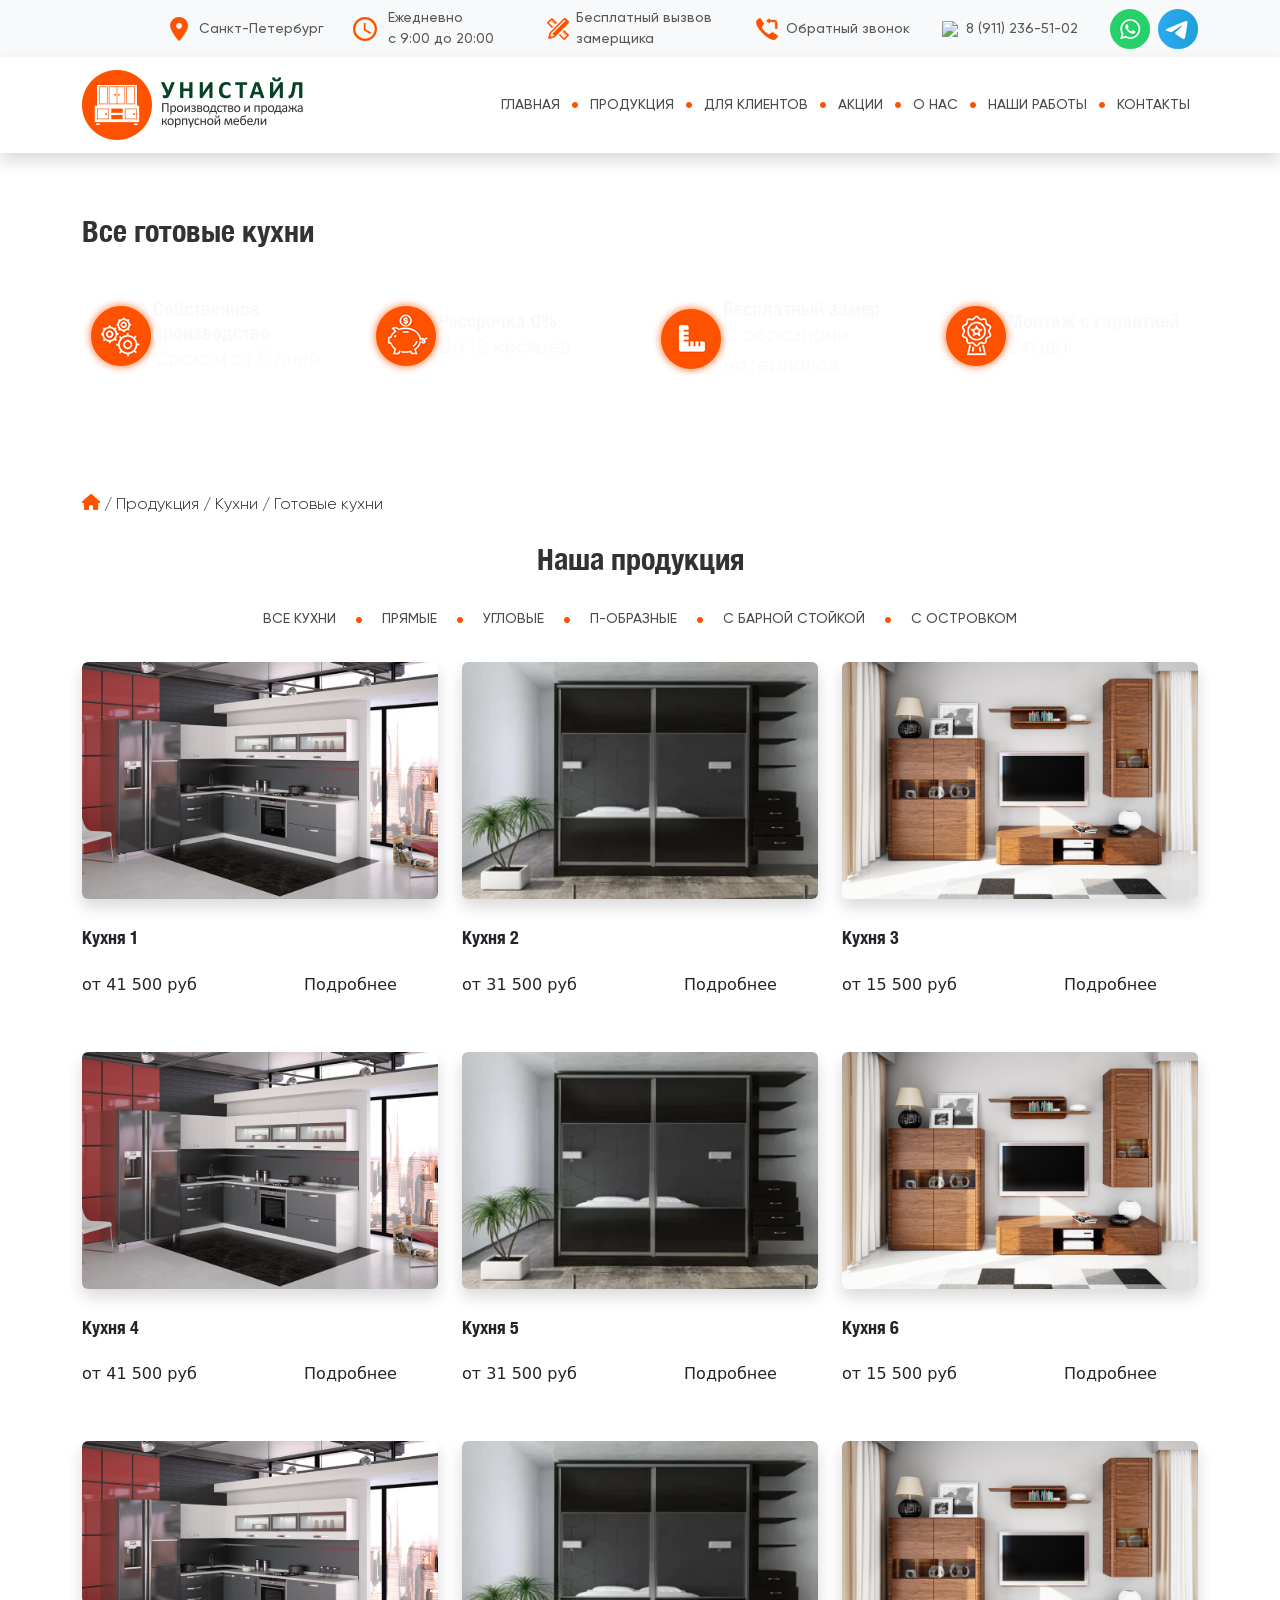
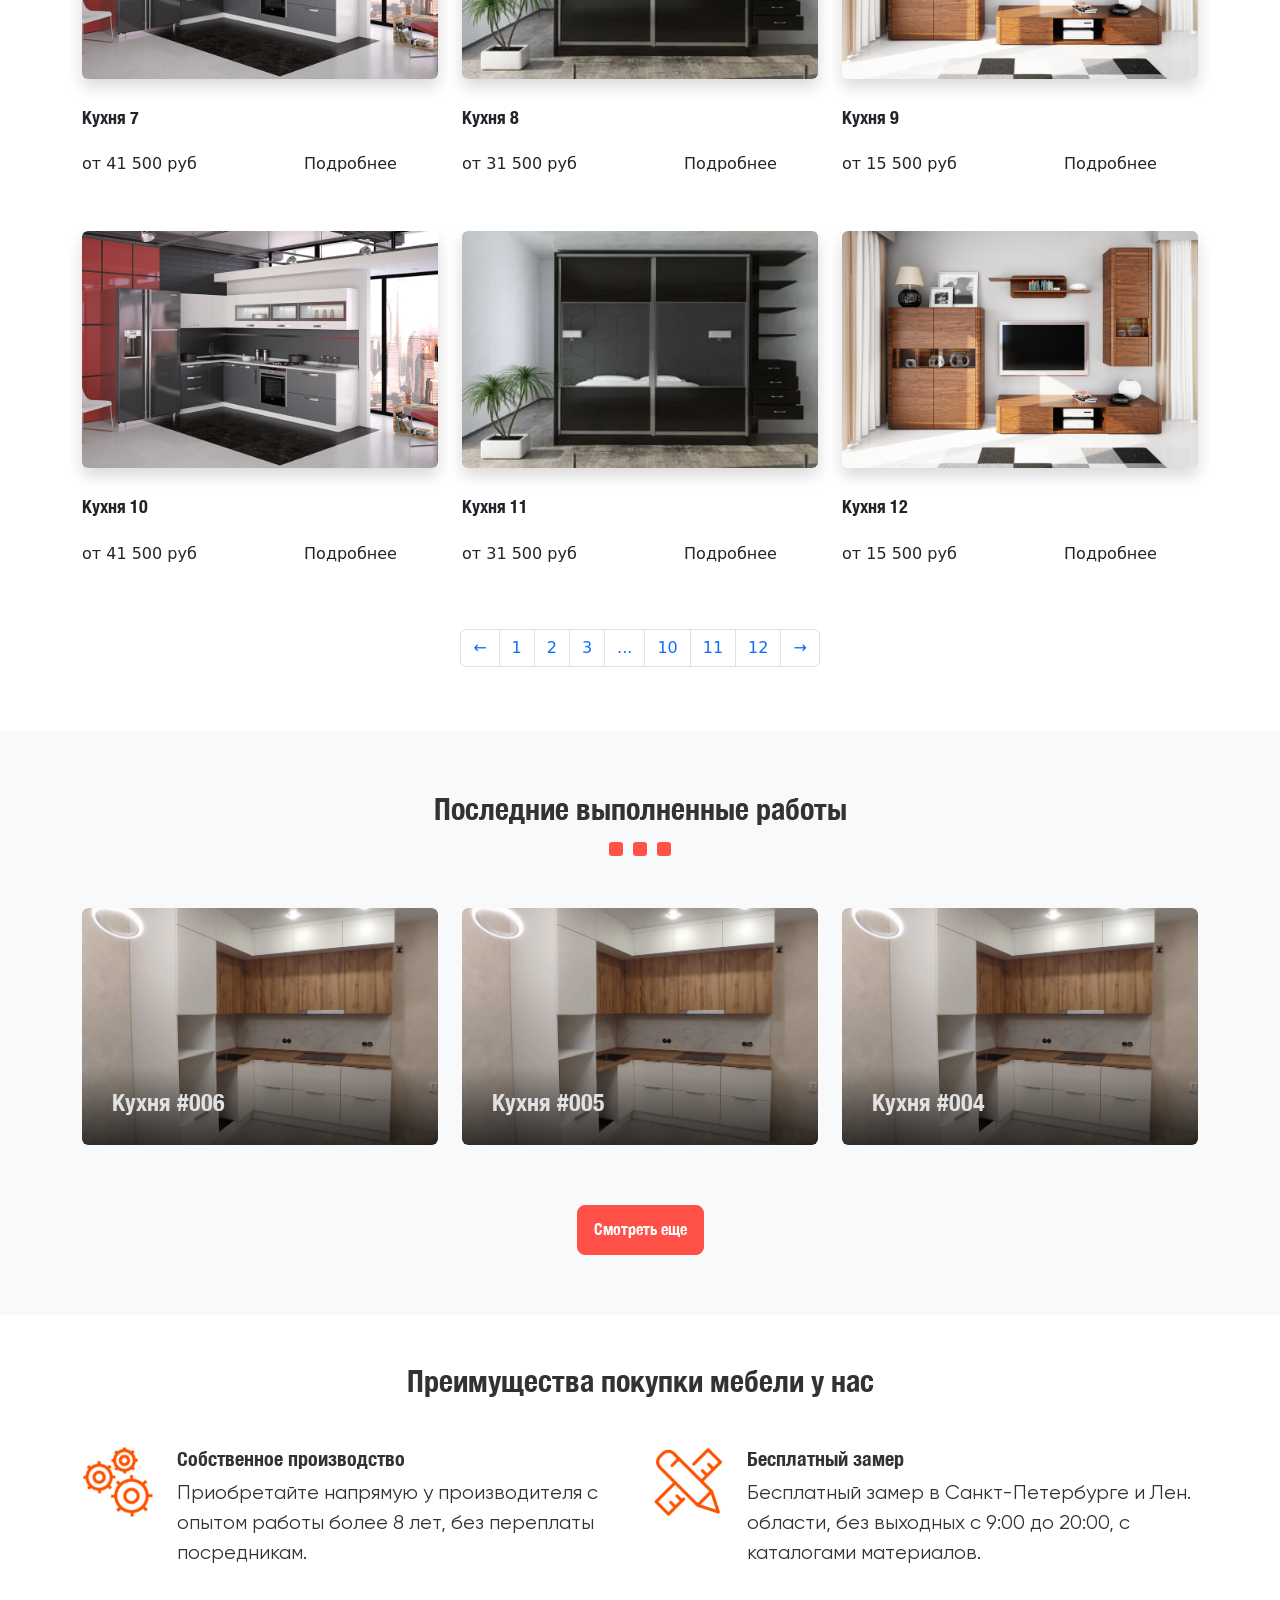
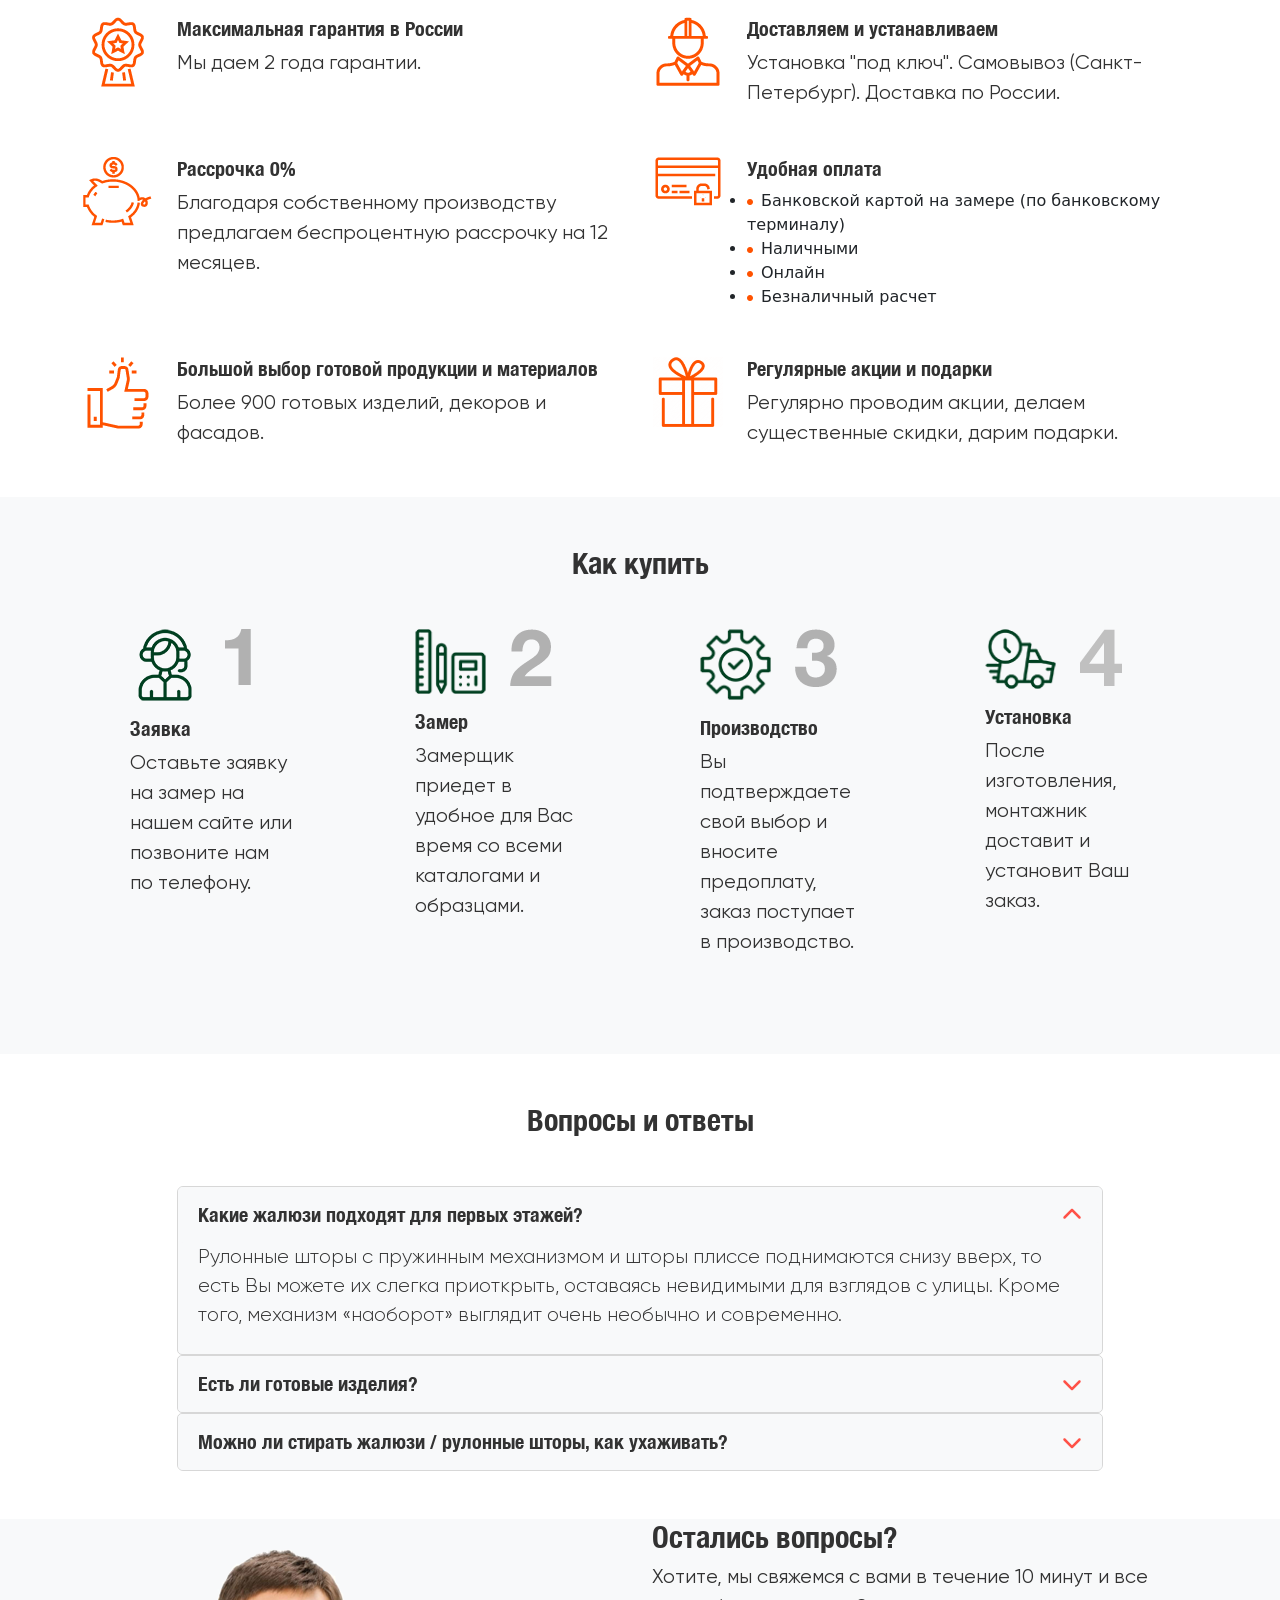
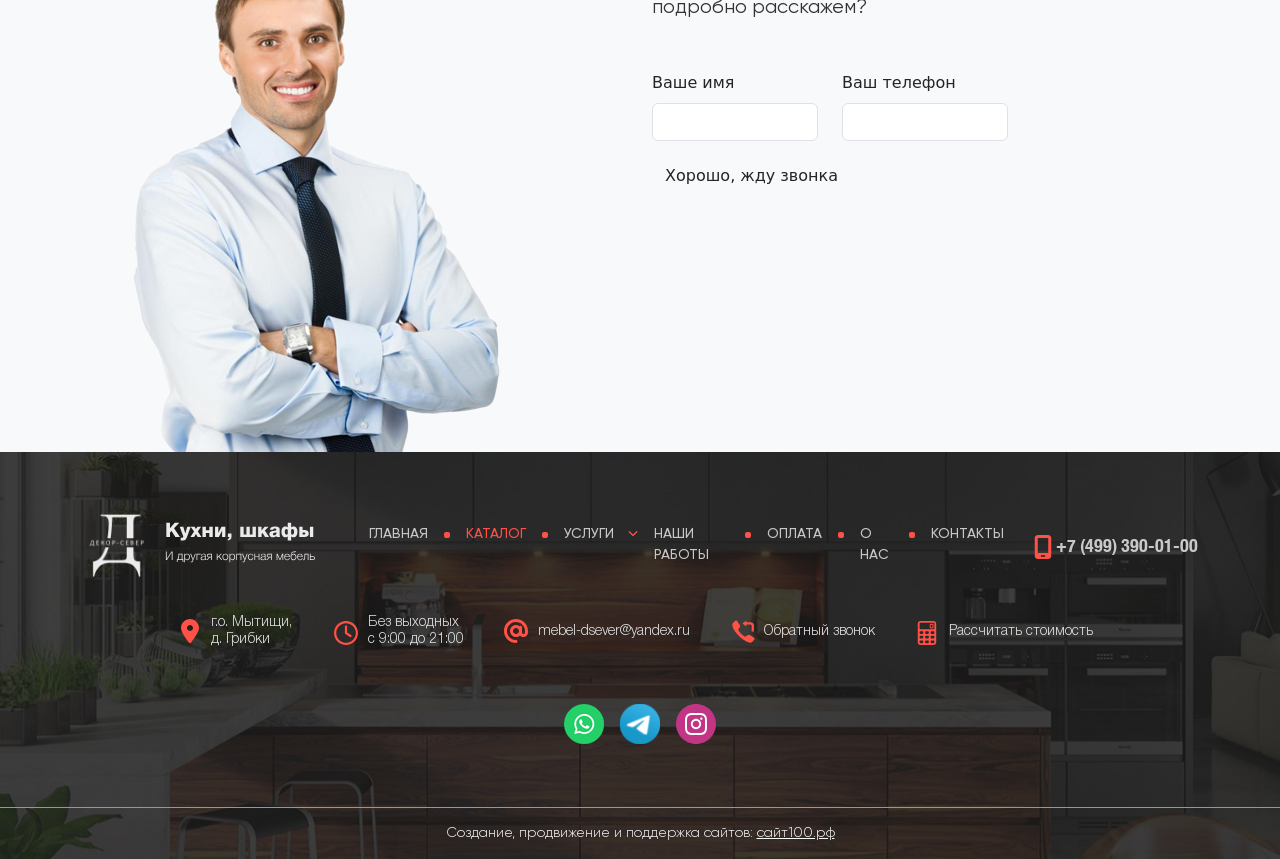
==== commit 02e812e9: "Добавил секцию Portfolio на страницу archive-poduct.html" ====
--- a/archive-product.html
+++ b/archive-product.html
@@ -10,12 +10,12 @@
 		
 		<!-- Style CSS -->
 		<link href="css/theme.css" rel="stylesheet">
-		<link href="css/theme-new.css" rel="stylesheet">
+		<!--link href="css/theme-new.css" rel="stylesheet"-->
 		
 		<!-- Quiz CSS -->
 		<link href="css/quiz.css" rel="stylesheet">
 
-		<title>Каталог готовых кухонь «Унистайл»</title>
+		<title>Каталог готовых кухонь «Декор-Север»</title>
 	</head>
 	<body>
 		
@@ -470,6 +470,202 @@
 		<!-- /Archive product cat -->
 		
 		
+		
+		<!-- SECTION PORTFOLIO -->
+		<section class="section-portfolio bg-light text-light" style="padding-block: 60px;">
+			<div class="container">
+				<div class="row">
+					<div class="col text-md-center">
+						<h2 style="margin-bottom: 15px;">Последние выполненные работы</h2>
+						<img src="img/ico/section-title-dec.svg" style="margin-bottom: 52px;">	
+						<div class="row">
+							<div class="col-md-4 mb-5">
+								<a onclick="portfolioGalleryOpen( 'portfolio-gallery-1' )">
+									<div class="approximation project-container-2 rounded">
+										<img data-src="img/portfolio/portfolio-img-1.webp" class="rounded" alt="Кухня #006" loading="lazy">
+										<div class="card-wrapper">
+											<div class="position-absolute">Кухня #006</div>
+										</div>
+									</div>
+								</a>
+							</div>
+							<div class="col-md-4 mb-5">
+								<a onclick="portfolioGalleryOpen( 'portfolio-gallery-2' )">
+									<div class="approximation project-container-2 rounded">
+										<img data-src="img/portfolio/portfolio-img-1.webp" class="rounded" alt="Кухня #001" loading="lazy">
+										<div class="card-wrapper">
+											<div class="position-absolute">Кухня #005</div>
+										</div>
+									</div>
+								</a>
+							</div>
+							<div class="col-md-4 mb-5">
+								<a onclick="portfolioGalleryOpen( 'portfolio-gallery-3' )">
+									<div class="approximation project-container-2 rounded">
+										<img data-src="img/portfolio/portfolio-img-1.webp" class="rounded" alt="Кухня #001" loading="lazy">
+										<div class="card-wrapper">
+											<div class="position-absolute">Кухня #004</div>
+										</div>
+									</div>
+								</a>
+							</div>
+						</div>
+						<a href="archive-portfolio.html" class="btn btn-lg btn-corporate-color-1" style="margin-top: 12px;">Смотреть еще</a>
+					</div>
+				</div>
+			</div>
+		</section>
+		<!-- END SECTION PORTFOLIO -->
+
+		<!-- SECTION PORTFOLIO GALLERY -->
+		<div id="portfolioGalleryWrapper" style="display: none;">
+			
+			<div id="portfolio-gallery-1" class="carousel slide" data-bs-ride="false" data-bs-interval="false" style="display: none; position: fixed; top: 0; height: 100%; width: 100%; z-index: 9999;">
+				<div class="carousel-indicators">
+					<button id="portfolio-gallery-1-1" type="button" data-bs-target="#portfolio-gallery-1" data-bs-slide-to="0" aria-label="Slide 1" class="active" aria-current="true"></button>
+					<button id="portfolio-gallery-1-2" type="button" data-bs-target="#portfolio-gallery-1" data-bs-slide-to="1" aria-label="Slide 2"></button>
+					<button id="portfolio-gallery-1-3" type="button" data-bs-target="#portfolio-gallery-1" data-bs-slide-to="2" aria-label="Slide 3"></button>
+				</div>
+				<div class="carousel-inner h-100">
+					<div class="carousel-item h-100 active">
+						<div class="row align-items-center h-100">
+							<div class="col text-center">
+								<img data-src="img/portfolio/portfolio-img-1.webp" class="img-fluid lazyload" loading="lazy" style="max-width: 90vw; max-height: 90vh;" alt="Кухня 1"/>
+							</div>
+						</div>
+					</div>
+					<div class="carousel-item h-100">
+						<div class="row align-items-center h-100">
+							<div class="col text-center">
+								<img data-src="img/portfolio/portfolio-img-2.webp" class="img-fluid lazyload" loading="lazy" style="max-width: 90vw; max-height: 90vh;" alt="Кухня 2"/>
+							</div>
+						</div>
+					</div>
+					<div class="carousel-item h-100">
+						<div class="row align-items-center h-100">
+							<div class="col text-center">
+								<img data-src="img/portfolio/portfolio-img-3.webp" class="img-fluid lazyload" loading="lazy" style="max-width: 90vw; max-height: 90vh;" alt="Кухня 3"/>
+							</div>
+						</div>
+					</div>
+				</div>
+				<button class="carousel-control-prev" type="button" data-bs-target="#portfolio-gallery-1" data-bs-slide="prev">
+					<span class="carousel-control-prev-icon" aria-hidden="true"></span>
+					<span class="visually-hidden">Previous</span>
+				</button>
+				<button class="carousel-control-next" type="button" data-bs-target="#portfolio-gallery-1" data-bs-slide="next">
+					<span class="carousel-control-next-icon" aria-hidden="true"></span>
+					<span class="visually-hidden">Next</span>
+				</button>
+			</div>
+			
+			<div id="portfolio-gallery-2" class="carousel slide" data-bs-ride="false" data-bs-interval="false" style="display: none; position: fixed; top: 0; height: 100%; width: 100%; z-index: 9999;">
+				<div class="carousel-indicators">
+					<button id="portfolio-gallery-2-1" type="button" data-bs-target="#portfolio-gallery-2" data-bs-slide-to="0" aria-label="Slide 1" class="active" aria-current="true"></button>
+					<button id="portfolio-gallery-2-2" type="button" data-bs-target="#portfolio-gallery-2" data-bs-slide-to="1" aria-label="Slide 2"></button>
+					<button id="portfolio-gallery-2-3" type="button" data-bs-target="#portfolio-gallery-2" data-bs-slide-to="2" aria-label="Slide 3"></button>
+				</div>
+				<div class="carousel-inner h-100">
+					<div class="carousel-item h-100 active">
+						<div class="row align-items-center h-100">
+							<div class="col text-center">
+								<img data-src="img/portfolio/portfolio-img-1.webp" class="img-fluid lazyload" loading="lazy" style="max-width: 90vw; max-height: 90vh;" alt="Кухня 1"/>
+							</div>
+						</div>
+					</div>
+					<div class="carousel-item h-100">
+						<div class="row align-items-center h-100">
+							<div class="col text-center">
+								<img data-src="img/portfolio/portfolio-img-2.webp" class="img-fluid lazyload" loading="lazy" style="max-width: 90vw; max-height: 90vh;" alt="Кухня 2"/>
+							</div>
+						</div>
+					</div>
+					<div class="carousel-item h-100">
+						<div class="row align-items-center h-100">
+							<div class="col text-center">
+								<img data-src="img/portfolio/portfolio-img-3.webp" class="img-fluid lazyload" loading="lazy" style="max-width: 90vw; max-height: 90vh;" alt="Кухня 3"/>
+							</div>
+						</div>
+					</div>
+				</div>
+				<button class="carousel-control-prev" type="button" data-bs-target="#portfolio-gallery-2" data-bs-slide="prev">
+					<span class="carousel-control-prev-icon" aria-hidden="true"></span>
+					<span class="visually-hidden">Previous</span>
+				</button>
+				<button class="carousel-control-next" type="button" data-bs-target="#portfolio-gallery-2" data-bs-slide="next">
+					<span class="carousel-control-next-icon" aria-hidden="true"></span>
+					<span class="visually-hidden">Next</span>
+				</button>
+			</div>
+			
+			<div id="portfolio-gallery-3" class="carousel slide" data-bs-ride="false" data-bs-interval="false" style="display: none; position: fixed; top: 0; height: 100%; width: 100%; z-index: 9999;">
+				<div class="carousel-indicators">
+					<button id="portfolio-gallery-3-1" type="button" data-bs-target="#portfolio-gallery-3" data-bs-slide-to="0" aria-label="Slide 1" class="active" aria-current="true"></button>
+					<button id="portfolio-gallery-3-2" type="button" data-bs-target="#portfolio-gallery-3" data-bs-slide-to="1" aria-label="Slide 2"></button>
+					<button id="portfolio-gallery-3-3" type="button" data-bs-target="#portfolio-gallery-3" data-bs-slide-to="2" aria-label="Slide 3"></button>
+				</div>
+				<div class="carousel-inner h-100">
+					<div class="carousel-item h-100 active">
+						<div class="row align-items-center h-100">
+							<div class="col text-center">
+								<img data-src="img/portfolio/portfolio-img-1.webp" class="img-fluid lazyload" loading="lazy" style="max-width: 90vw; max-height: 90vh;" alt="Кухня 1"/>
+							</div>
+						</div>
+					</div>
+					<div class="carousel-item h-100">
+						<div class="row align-items-center h-100">
+							<div class="col text-center">
+								<img data-src="img/portfolio/portfolio-img-2.webp" class="img-fluid lazyload" loading="lazy" style="max-width: 90vw; max-height: 90vh;" alt="Кухня 2"/>
+							</div>
+						</div>
+					</div>
+					<div class="carousel-item h-100">
+						<div class="row align-items-center h-100">
+							<div class="col text-center">
+								<img data-src="img/portfolio/portfolio-img-3.webp" class="img-fluid lazyload" loading="lazy" style="max-width: 90vw; max-height: 90vh;" alt="Кухня 3"/>
+							</div>
+						</div>
+					</div>
+				</div>
+				<button class="carousel-control-prev" type="button" data-bs-target="#portfolio-gallery-3" data-bs-slide="prev">
+					<span class="carousel-control-prev-icon" aria-hidden="true"></span>
+					<span class="visually-hidden">Previous</span>
+				</button>
+				<button class="carousel-control-next" type="button" data-bs-target="#portfolio-gallery-3" data-bs-slide="next">
+					<span class="carousel-control-next-icon" aria-hidden="true"></span>
+					<span class="visually-hidden">Next</span>
+				</button>
+			</div>
+			
+			<button  type="button" onClick="portfolioGalleryClose();" class="btn-close btn-close-white" style="position: fixed; top: 25px; right: 25px; z-index: 99999" aria-label="Close"></button>
+		</div>
+		<!-- END SECTION PORTFOLIO GALLERY -->
+		
+		<!-- SECTION PORTFOLIO SCRIPT -->
+		<script>
+			function portfolioGalleryOpen( gal ) {
+				var gallery = gal; // Получаем ID галереи
+	  
+				// Открываем обертку галереи
+				document.getElementById( "portfolioGalleryWrapper" ).style.display = "block";
+
+				// Открываем галерею
+				document.getElementById( gallery ).style.display = "block";
+			}
+
+			function portfolioGalleryClose() {
+				// Закрываем обертку галереи
+				document.getElementById( "portfolioGalleryWrapper" ).style.display = "none";
+				// Закрываем галерею
+				document.getElementById( 'portfolio-gallery-1' ).style.display = "none";
+				document.getElementById( 'portfolio-gallery-2' ).style.display = "none";
+				document.getElementById( 'portfolio-gallery-3' ).style.display = "none";
+			}
+		</script>
+		<!-- END SECTION PORTFOLIO SCRIPT -->
+		
+		
+		
 		<!-- What we will do --
 		<section class="bg-light py-5">
 			<div class="container">
@@ -531,7 +727,7 @@
 		
 		
 		<!-- Advantages -->
-		<section class="advantages bg-light py-5">
+		<section class="advantages bg-white py-5">
 			<div class="container">
 				<div class="row">
 					<div class="col">
@@ -640,7 +836,7 @@
 		
 		
 		<!-- Process -->
-		<section class="advantages bg-white py-5">
+		<section class="advantages bg-light py-5">
 			<div class="container">
 				<div class="row">
 					<div class="col">
@@ -720,7 +916,7 @@
 		
 		
 		<!-- Frequent questions -->
-		<section class="advantages bg-light py-5">
+		<section class="advantages bg-white py-5">
 			<div class="container">
 				<div class="row justify-content-center">
 					<div class="col-lg-10">
@@ -772,7 +968,7 @@
 		
 		
 		<!-- Order -->
-		<section class="bg-white order-section">
+		<section class="bg-light order-section">
 			<div class="container">
 				<div class="row">
 					<div class="d-none d-md-block col-md-6" style="position: relative;">
@@ -1408,5 +1604,21 @@
 			var im = new Inputmask("+7(999)999-99-99");
 			im.mask(telMask);
 		</script>
+		
+		
+		<!-- Загрузка изображений с приоритетом -->
+		<script>
+			if ("loading" in HTMLImageElement.prototype) {
+				const images = document.querySelectorAll('img[loading="lazy"]');
+				images.forEach((img) => {
+					img.src = img.dataset.src;
+				});
+		  } else {
+				// Dynamically import the LazySizes library
+				const script = document.createElement("script");
+				script.src = "https://cdnjs.cloudflare.com/ajax/libs/lazysizes/4.1.8/lazysizes.min.js";
+				document.body.appendChild(script);
+			}
+		</script>
 	</body>
 </html>
--- a/css/theme.css
+++ b/css/theme.css
@@ -1246,6 +1246,71 @@
 
 
 
+/*** SECTION PORTFOLIO ***/
+.section-portfolio .project-container-2:hover {
+	cursor: pointer;
+}
+
+#myTab .nav-link {
+	font-family: HelveticaNeueCyr-Medium;
+	font-size: 14px;
+	text-transform: uppercase;
+	text-align: center;
+	color: #4b4b4b;
+}
+
+#myTab .nav-item:has(span) {
+	padding-bottom: 2px;
+}
+
+#myTab .nav-link.active,
+#myTab .nav-link:hover {
+    color: #DC3545;
+	cursor: pointer;
+}
+
+.section-portfolio .card-wrapper div {
+	font-family: HelveticaNeueBoldCondensed;
+	font-size: 24px;
+	color: #e1e1e1;
+	bottom: 25px;
+	left: 30px;
+	z-index: 20;
+}
+
+.section-portfolio .project-container-2 {
+	position: relative;
+	max-width: 516px;
+	aspect-ratio: 1.5;
+}
+
+.section-portfolio .project-container-2:after {
+	border-radius: 0.375rem;
+}
+
+.carousel-item {
+    position: relative;
+    cursor: pointer;
+    padding-right: 0px !important;
+    transition: transform 0.6s ease-in-out;
+	background: rgba(0, 0, 0, 0.99);
+    inset: 0px;
+}
+
+#portfolioGalleryWrapper {
+    background: rgba(0, 0, 0, 0.85);
+    display: none;
+    position: fixed;
+    top: 0;
+    bottom: 0;
+    left: 0;
+    right: 0;
+    z-index: 9999;
+}
+/*** END SECTION PORTFOLIO ***/
+
+
+
 /*** ARCHIVE PORTFOLIO SECTION ***/
 .archive-portfolio-section .section-description {
 	font-family: Gilroy-Light;
@@ -1289,8 +1354,6 @@
 .project-container-2 .project-container-2-footer {
     position: absolute;
     z-index: 1;
-    top: ;
-    bottom: ;
     left: 0px;
     right: 0px;
     padding: 0px;
@@ -1328,7 +1391,58 @@
 }
 /*** END ARCHIVE PORTFOLIO SECTION ***/
 
-
+/* SITE CREATE PORTFOLIO */
+
+#site-create-portfolio {
+	background-color: #fff;
+}
+
+#myTab .nav-link {
+	font-family: HelveticaNeueCyr-Medium;
+	font-size: 14px;
+	text-transform: uppercase;
+	text-align: center;
+	color: #4b4b4b;
+}
+
+#myTab .nav-item:has(span) {
+	padding-bottom: 4px;
+}
+
+#myTab .nav-link.active,
+#myTab .nav-link:hover {
+    color: #DC3545;
+	cursor: pointer;
+}
+
+#site-create-portfolio .card-wrapper div {
+	font-family: HelveticaNeueBoldCondensed;
+	font-size: 24px;
+	color: #e1e1e1;
+	bottom: 25px;
+	left: 30px;
+	z-index: 20;
+}
+
+#site-create-portfolio .project-container-2 {
+	position: relative;
+	max-width: 516px;
+	aspect-ratio: 1.5;
+}
+
+#site-create-portfolio .project-container-2:after {
+	border-radius: 0.375rem;
+}
+
+.carousel-item {
+    position: relative;
+    cursor: pointer;
+    background-color: rgba(0, 0, 0, 0.8);
+    padding-right: 0px !important;
+    transition: transform 0.6s ease-in-out;
+}
+
+/* END SITE CREATE PORTFOLIO */
 
 /** ADVANTAGE SECTION **/
 .advantage-title {
@@ -2548,7 +2662,7 @@
 
 	.top-menu-tel {
 		color: #4B4B4B;
-	}	
+	}	}
 	
 	
 	/*
